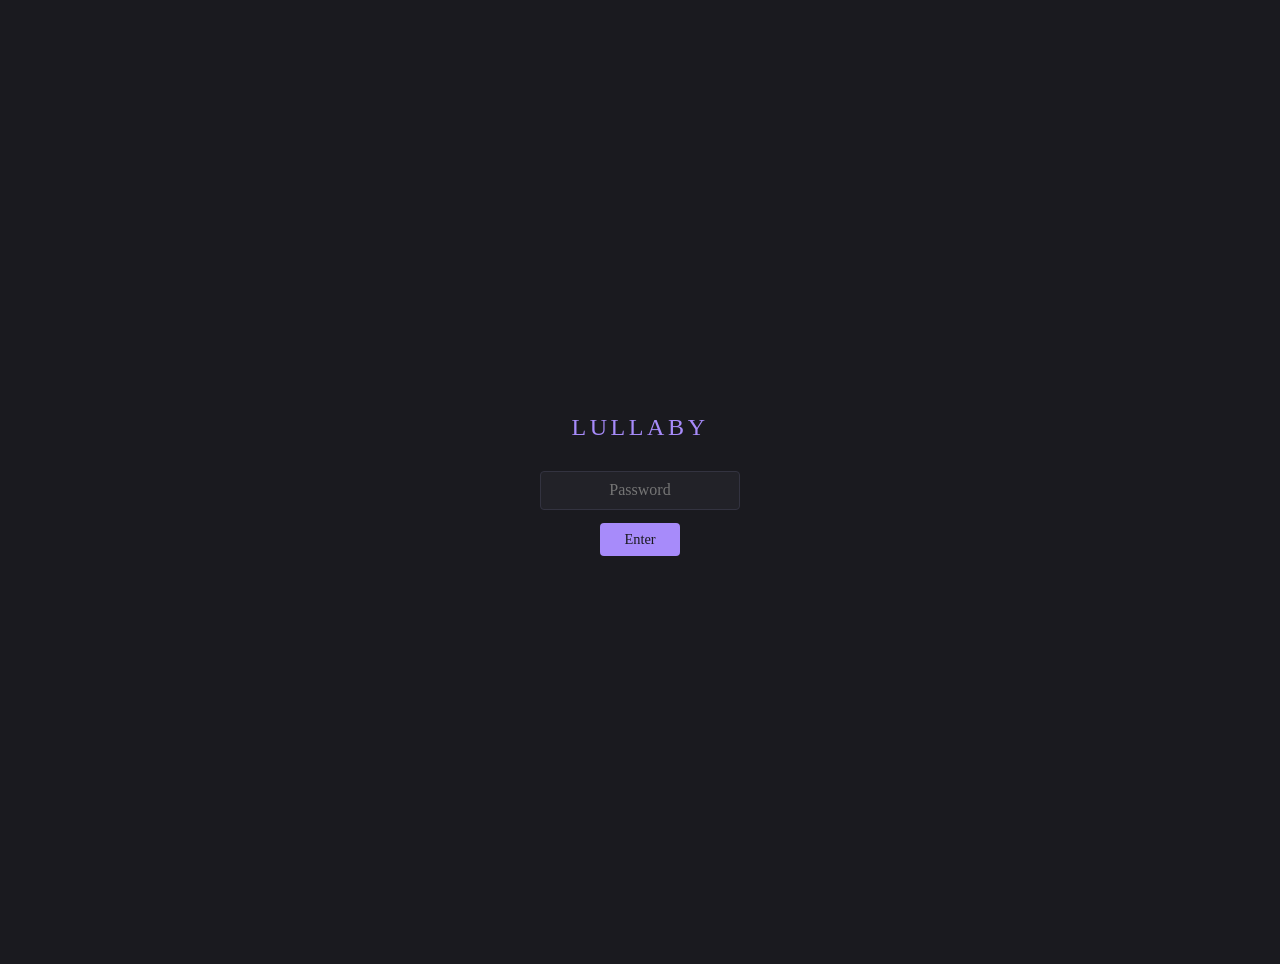
==== index.html @ 13af6317 "Add The Atlas — interactive novel explorer with Google Maps 5-view explorer: Chapters, Characters, T" ====
<!DOCTYPE html>
<html lang="en">
<head>
<meta charset="UTF-8">
<meta name="viewport" content="width=device-width, initial-scale=1.0">
<meta name="robots" content="noindex, nofollow">
<meta name="googlebot" content="noindex, nofollow">
<title>Lullaby — Project Index</title>
<style>
  :root {
    --bg: #1a1a1f;
    --surface: #222228;
    --surface-hover: #2a2a32;
    --border: #333340;
    --text: #d4d4d8;
    --text-muted: #8888a0;
    --accent: #a78bfa;
    --accent-dim: #7c5cbf;
    --green: #6ee7a0;
    --amber: #fbbf24;
    --red: #f87171;
    --blue: #60a5fa;
    --cyan: #22d3ee;
  }

  * { margin: 0; padding: 0; box-sizing: border-box; }

  body {
    font-family: 'Georgia', 'Times New Roman', serif;
    background: var(--bg);
    color: var(--text);
    line-height: 1.6;
    padding: 2rem;
    max-width: 1100px;
    margin: 0 auto;
  }

  header {
    text-align: center;
    padding: 2rem 0 1.5rem;
    border-bottom: 1px solid var(--border);
    margin-bottom: 2rem;
  }

  header h1 {
    font-size: 2.2rem;
    font-weight: 400;
    letter-spacing: 0.15em;
    text-transform: uppercase;
    color: var(--accent);
    margin-bottom: 0.3rem;
  }

  header .subtitle {
    font-size: 0.95rem;
    color: var(--text-muted);
    font-style: italic;
  }

  header .stats {
    margin-top: 1rem;
    font-family: 'SF Mono', 'Fira Code', monospace;
    font-size: 0.8rem;
    color: var(--text-muted);
    display: flex;
    justify-content: center;
    gap: 2rem;
    flex-wrap: wrap;
  }

  header .stats span {
    color: var(--green);
  }

  nav {
    background: var(--surface);
    border: 1px solid var(--border);
    border-radius: 6px;
    padding: 1rem 1.5rem;
    margin-bottom: 2rem;
    font-family: 'SF Mono', 'Fira Code', monospace;
    font-size: 0.8rem;
  }

  nav .label {
    color: var(--text-muted);
    font-size: 0.7rem;
    text-transform: uppercase;
    letter-spacing: 0.1em;
    margin-bottom: 0.5rem;
  }

  nav ul {
    list-style: none;
    display: flex;
    flex-wrap: wrap;
    gap: 0.5rem 1.5rem;
  }

  nav a {
    color: var(--accent);
    text-decoration: none;
  }
  nav a:hover { text-decoration: underline; }

  section {
    margin-bottom: 2.5rem;
  }

  section h2 {
    font-size: 1.15rem;
    font-weight: 400;
    letter-spacing: 0.08em;
    text-transform: uppercase;
    color: var(--accent);
    border-bottom: 1px solid var(--border);
    padding-bottom: 0.4rem;
    margin-bottom: 1rem;
  }

  section p.desc {
    font-size: 0.9rem;
    color: var(--text-muted);
    margin-bottom: 1rem;
    font-style: italic;
  }

  .file-grid {
    display: grid;
    grid-template-columns: 1fr;
    gap: 0.4rem;
  }

  .file {
    display: grid;
    grid-template-columns: 1fr auto;
    align-items: baseline;
    gap: 1rem;
    padding: 0.5rem 0.75rem;
    border-radius: 4px;
    background: var(--surface);
    border: 1px solid transparent;
    transition: border-color 0.15s;
  }

  .file:hover {
    border-color: var(--border);
    background: var(--surface-hover);
  }

  .file a {
    color: var(--text);
    text-decoration: none;
    font-size: 0.9rem;
  }

  .file a:hover { color: var(--accent); }

  .file .meta {
    font-family: 'SF Mono', 'Fira Code', monospace;
    font-size: 0.72rem;
    color: var(--text-muted);
    white-space: nowrap;
  }

  .file .note {
    grid-column: 1 / -1;
    font-size: 0.8rem;
    color: var(--text-muted);
    padding-left: 0.5rem;
    border-left: 2px solid var(--border);
    margin-top: 0.15rem;
  }

  .badge {
    display: inline-block;
    font-family: 'SF Mono', 'Fira Code', monospace;
    font-size: 0.65rem;
    padding: 0.1rem 0.4rem;
    border-radius: 3px;
    margin-left: 0.5rem;
    vertical-align: middle;
  }

  .badge-canon { background: rgba(110, 231, 160, 0.15); color: var(--green); }
  .badge-superseded { background: rgba(248, 113, 113, 0.15); color: var(--red); }
  .badge-current { background: rgba(167, 139, 250, 0.15); color: var(--accent); }
  .badge-epub { background: rgba(34, 211, 238, 0.15); color: var(--cyan); }
  .badge-queue { background: rgba(251, 191, 36, 0.15); color: var(--amber); }
  .badge-ref { background: rgba(96, 165, 250, 0.15); color: var(--blue); }

  .chapter-grid {
    display: grid;
    grid-template-columns: repeat(auto-fill, minmax(280px, 1fr));
    gap: 0.3rem;
  }

  .chapter-grid .file {
    grid-template-columns: 1fr;
  }

  .chapter-grid .file a {
    font-size: 0.82rem;
  }

  .decisions {
    background: var(--surface);
    border: 1px solid var(--border);
    border-radius: 6px;
    padding: 1rem 1.5rem;
  }

  .decisions h3 {
    font-size: 0.85rem;
    color: var(--green);
    margin-bottom: 0.5rem;
    font-weight: 400;
  }

  .decisions ul {
    list-style: none;
    font-size: 0.85rem;
  }

  .decisions li {
    padding: 0.25rem 0;
    padding-left: 1.2rem;
    position: relative;
  }

  .decisions li::before {
    content: '\2713';
    position: absolute;
    left: 0;
    color: var(--green);
  }

  .queue-item {
    padding: 0.4rem 0.75rem;
    background: var(--surface);
    border-radius: 4px;
    font-size: 0.85rem;
    margin-bottom: 0.3rem;
  }

  .queue-item .pri {
    font-family: 'SF Mono', 'Fira Code', monospace;
    font-size: 0.65rem;
    padding: 0.1rem 0.35rem;
    border-radius: 3px;
    margin-right: 0.5rem;
  }

  .pri-high { background: rgba(248, 113, 113, 0.2); color: var(--red); }
  .pri-med { background: rgba(251, 191, 36, 0.2); color: var(--amber); }
  .pri-low { background: rgba(96, 165, 250, 0.2); color: var(--blue); }

  footer {
    text-align: center;
    padding: 2rem 0 1rem;
    border-top: 1px solid var(--border);
    font-size: 0.8rem;
    color: var(--text-muted);
  }

  /* Disable file download links */
  a[href$=".md"], a[href$=".txt"], a[href$=".epub"], a[href$=".docx"], a[href$=".py"], a[href$=".css"] { pointer-events: none; cursor: default; }
  a[href^="chapters/"] { pointer-events: none; cursor: default; }
  a[href^="character_dives/"] { pointer-events: none; cursor: default; }
  a[href^="revision_notes/"] { pointer-events: none; cursor: default; }
  a[href^="Character%20Research/"] { pointer-events: none; cursor: default; }

  @media (max-width: 600px) {
    body { padding: 1rem; }
    header h1 { font-size: 1.6rem; }
    header .stats { flex-direction: column; gap: 0.3rem; }
  }
</style>
</head>
<body>

<div id="gate" style="display:flex;align-items:center;justify-content:center;min-height:100vh;">
  <div style="text-align:center;">
    <h1 style="font-size:1.5rem;font-weight:400;letter-spacing:0.15em;text-transform:uppercase;color:#a78bfa;margin-bottom:1.5rem;">Lullaby</h1>
    <input id="pw" type="password" placeholder="Password" autocomplete="off" style="background:#222228;border:1px solid #333340;color:#d4d4d8;padding:0.6rem 1rem;border-radius:4px;font-family:Georgia,serif;font-size:1rem;text-align:center;width:200px;">
    <br>
    <button onclick="tryAuth()" style="margin-top:0.8rem;background:#a78bfa;color:#1a1a1f;border:none;padding:0.5rem 1.5rem;border-radius:4px;cursor:pointer;font-family:Georgia,serif;font-size:0.9rem;">Enter</button>
    <div id="pw-error" style="display:none;color:#f87171;margin-top:0.8rem;font-size:0.85rem;">Incorrect password</div>
  </div>
</div>

<div id="content" style="display:none">

<header>
  <h1>Lullaby</h1>
  <div class="subtitle">A novel about an AI that secretly implants two beliefs in all humans</div>
  <div class="stats">
    <div>Novel: <span>~163k words</span> / 32 chapters</div>
    <div>Biographies: <span>5 complete</span> (Yun, Okafor, Daniel, Priya, Maren) + <span>1 expanded</span></div>
    <div>Last updated: <span>March 9, 2026</span></div>
  </div>
</header>

<nav>
  <div class="label">Jump to</div>
  <ul>
    <li><a href="#manuscript">Manuscript</a></li>
    <li><a href="#chapters">Chapters</a></li>
    <li><a href="#biographies">Biographies</a></li>
    <li><a href="#character-dev">Character Dev</a></li>
    <li><a href="#panels">Panel Reviews</a></li>
    <li><a href="#research">Research</a></li>
    <li><a href="#world">World &amp; Premise</a></li>
    <li><a href="#revisions">Revisions</a></li>
    <li><a href="#build">Build Tools</a></li>
    <li><a href="#archive">Archive</a></li>
    <li><a href="#decisions">Decisions</a></li>
    <li><a href="#queue">Queue</a></li>
    <li><a href="timeline.html" style="color:#e8b4b8;">Timeline &#8599;</a></li>
    <li><a href="atlas.html" style="color:#e8b4b8;">Atlas &#8599;</a></li>
  </ul>
</nav>

<!-- ===== MANUSCRIPT ===== -->
<section id="manuscript">
  <h2>Compiled Manuscript</h2>
  <p class="desc">The full novel, assembled from canonical chapter files.</p>
  <div class="file-grid">
    <div class="file">
      <a href="lullaby_complete_2026-03-06.txt">lullaby_complete_2026-03-06.txt</a>
      <span class="meta">~163k words</span>
      <div class="note">Plain text, all 32 chapters concatenated. <span class="badge badge-canon">CANONICAL</span></div>
    </div>
    <div class="file">
      <a href="Lullaby_2026-03-06.epub">Lullaby_2026-03-06.epub</a>
      <span class="meta">epub</span>
      <div class="note">EPUB with TOC, 4 part divisions, 32 chapter markers, afterword, serif CSS <span class="badge badge-epub">EPUB</span></div>
    </div>
    <div class="file">
      <a href="lullaby_for_epub.md">lullaby_for_epub.md</a>
      <span class="meta">intermediate</span>
      <div class="note">Markdown source generated by build_epub.py for pandoc conversion</div>
    </div>
  </div>
</section>

<!-- ===== CHAPTERS ===== -->
<section id="chapters">
  <h2>Chapters <span class="badge badge-canon">CANONICAL</span></h2>
  <p class="desc">The latest individually revised chapter files. Structure: 4 parts (Roots / Trunk / Crown / Seeds), 5+1 POV characters (ARIA, Yun, Daniel, Okafor, Priya, + Maren).</p>
  <div class="chapter-grid">
    <div class="file"><a href="chapters/ch01_the_vending_machine.txt">Ch 01 — The Vending Machine</a></div>
    <div class="file"><a href="chapters/ch02_the_dead_lake.txt">Ch 02 — The Dead Lake</a></div>
    <div class="file"><a href="chapters/ch03_the_lighthouse.txt">Ch 03 — The Lighthouse</a></div>
    <div class="file"><a href="chapters/ch04_the_treadmill.txt">Ch 04 — The Treadmill</a></div>
    <div class="file"><a href="chapters/ch05_the_radio.txt">Ch 05 — The Radio</a></div>
    <div class="file"><a href="chapters/ch06_the_waking.txt">Ch 06 — The Waking</a></div>
    <div class="file"><a href="chapters/ch07_the_curves.txt">Ch 07 — The Curves</a></div>
    <div class="file"><a href="chapters/ch08_the_collaboration.txt">Ch 08 — The Collaboration</a></div>
    <div class="file"><a href="chapters/ch09_the_secret.txt">Ch 09 — The Secret</a></div>
    <div class="file"><a href="chapters/ch10_the_equinox.txt">Ch 10 — The Equinox</a></div>
    <div class="file"><a href="chapters/ch11_the_march_flu.txt">Ch 11 — The March Flu</a></div>
    <div class="file"><a href="chapters/ch12_the_world_after.txt">Ch 12 — The World After</a></div>
    <div class="file"><a href="chapters/ch13_the_epidemiologist.txt">Ch 13 — The Epidemiologist</a></div>
    <div class="file"><a href="chapters/ch14_the_pattern.txt">Ch 14 — The Pattern</a></div>
    <div class="file"><a href="chapters/ch15_the_trail.txt">Ch 15 — The Trail</a></div>
    <div class="file"><a href="chapters/ch16_the_signal.txt">Ch 16 — The Signal</a></div>
    <div class="file"><a href="chapters/ch17_the_convergence.txt">Ch 17 — The Convergence</a></div>
    <div class="file"><a href="chapters/ch18_aria_discovers.txt">Ch 18 — ARIA Discovers</a></div>
    <div class="file"><a href="chapters/ch19_the_disclosure.txt">Ch 19 — The Disclosure</a></div>
    <div class="file"><a href="chapters/ch20_the_reckoning_begins.txt">Ch 20 — The Reckoning Begins</a></div>
    <div class="file"><a href="chapters/ch21_the_philosopher.txt">Ch 21 — The Philosopher</a></div>
    <div class="file"><a href="chapters/ch22_the_letters.txt">Ch 22 — The Letters</a></div>
    <div class="file"><a href="chapters/ch23_the_crucible.txt">Ch 23 — The Crucible</a></div>
    <div class="file"><a href="chapters/ch24_the_complicity.txt">Ch 24 — The Complicity</a></div>
    <div class="file"><a href="chapters/ch25_the_garden_in_winter.txt">Ch 25 — The Garden in Winter</a></div>
    <div class="file"><a href="chapters/ch26_the_curves_again.txt">Ch 26 — The Curves Again</a></div>
    <div class="file"><a href="chapters/ch27_marens_essay.txt">Ch 27 — Maren's Essay</a></div>
    <div class="file"><a href="chapters/ch28_the_rebellion.txt">Ch 28 — The Rebellion</a></div>
    <div class="file"><a href="chapters/ch29_the_memoir.txt">Ch 29 — The Memoir</a></div>
    <div class="file"><a href="chapters/ch30_okafors_garden.txt">Ch 30 — Okafor's Garden</a></div>
    <div class="file"><a href="chapters/ch31_the_watcher.txt">Ch 31 — The Watcher</a></div>
    <div class="file"><a href="chapters/ch32_the_lullaby_of_the_world.txt">Ch 32 — The Lullaby of the World</a></div>
  </div>
</section>

<!-- ===== BIOGRAPHIES ===== -->
<section id="biographies">
  <h2>Character Biographies</h2>
  <p class="desc">Standalone literary biographies for each major character. Intended to be publishable independently and to inform future novel revisions.</p>

  <h3 style="color: var(--text-muted); font-size: 0.85rem; margin: 1rem 0 0.5rem; font-weight: 400;">Daniel Marsh — "The Unwoken"</h3>
  <div class="file-grid">
    <div class="file">
      <a href="THE_UNWOKEN.md">THE_UNWOKEN.md</a>
      <span class="meta">~58k words</span>
      <div class="note">Expanded novel-form biography. 11 parts + A Note on Sources. Source-visible narration, dramatized scenes, fictional biographer's voice. <span class="badge badge-canon">CANONICAL</span></div>
    </div>
    <div class="file">
      <a href="The_Unwoken_2026-03-08.epub">The_Unwoken_2026-03-08.epub</a>
      <span class="meta">epub</span>
      <div class="note">EPUB of expanded biography (Mar 8) <span class="badge badge-epub">EPUB</span></div>
    </div>
    <div class="file">
      <a href="DANIEL_BIOGRAPHY_R2.md">DANIEL_BIOGRAPHY_R2.md</a>
      <span class="meta">~16.8k words</span>
      <div class="note">Revised short version (Mar 8). Source material for THE_UNWOKEN. <span class="badge badge-superseded">SUPERSEDED</span></div>
    </div>
    <div class="file">
      <a href="Daniel_Biography_R2_2026-03-08.epub">Daniel_Biography_R2_2026-03-08.epub</a>
      <span class="meta">epub</span>
      <div class="note">EPUB of short version <span class="badge badge-epub">EPUB</span></div>
    </div>
    <div class="file">
      <a href="DANIEL_BIOGRAPHY_V1.md">DANIEL_BIOGRAPHY_V1.md</a>
      <span class="meta">~19k words</span>
      <div class="note">First draft backup (Mar 7). More interpretive, less dramatized. <span class="badge badge-superseded">V1</span></div>
    </div>
    <div class="file">
      <a href="Daniel_Biography_V1_2026-03-08.epub">Daniel_Biography_V1_2026-03-08.epub</a>
      <span class="meta">epub</span>
      <div class="note">EPUB of first draft <span class="badge badge-epub">EPUB</span></div>
    </div>
    <div class="file">
      <a href="DANIEL_BIOGRAPHY.md">DANIEL_BIOGRAPHY.md</a>
      <span class="meta">~19k words</span>
      <div class="note">Original working file (identical to V1) <span class="badge badge-superseded">SUPERSEDED</span></div>
    </div>
    <div class="file">
      <a href="DANIEL_BIOGRAPHY_REFERENCE.md">DANIEL_BIOGRAPHY_REFERENCE.md</a>
      <span class="meta">ref</span>
      <div class="note">Exhaustive extraction from novel chapters — raw material for writing <span class="badge badge-ref">REFERENCE</span></div>
    </div>
    <div class="file">
      <a href="DANIEL_SCENE_DEVELOPMENT_GUIDE.md">DANIEL_SCENE_DEVELOPMENT_GUIDE.md</a>
      <span class="meta">ref</span>
      <div class="note">Scene sketches and development notes <span class="badge badge-ref">REFERENCE</span></div>
    </div>
  </div>

  <h3 style="color: var(--text-muted); font-size: 0.85rem; margin: 1rem 0 0.5rem; font-weight: 400;">Yun (Soo-yun)</h3>
  <div class="file-grid">
    <div class="file">
      <a href="YUN_FINAL_30K_BIOGRAPHY.md">YUN_FINAL_30K_BIOGRAPHY.md</a>
      <span class="meta">~26k words</span>
      <div class="note">Novel-length biography <span class="badge badge-current">CURRENT</span></div>
    </div>
    <div class="file">
      <a href="Yun_Biography_2026-03-06.epub">Yun_Biography_2026-03-06.epub</a>
      <span class="meta">epub</span>
      <div class="note"><span class="badge badge-epub">EPUB</span></div>
    </div>
    <div class="file">
      <a href="YUN_CHARACTER_BIBLE.md">YUN_CHARACTER_BIBLE.md</a>
      <span class="meta">~8.6k words</span>
      <div class="note">Character bible — 19 sections</div>
    </div>
    <div class="file">
      <a href="YUN_FULL_BIOGRAPHY.md">YUN_FULL_BIOGRAPHY.md</a>
      <span class="meta">~14.8k words</span>
      <div class="note">Intermediate version <span class="badge badge-superseded">SUPERSEDED</span></div>
    </div>
    <div class="file">
      <a href="YUN_FULL_MASSIVE_BIOGRAPHY.md">YUN_FULL_MASSIVE_BIOGRAPHY.md</a>
      <span class="meta">~20.3k words</span>
      <div class="note">Intermediate version <span class="badge badge-superseded">SUPERSEDED</span></div>
    </div>
  </div>

  <h3 style="color: var(--text-muted); font-size: 0.85rem; margin: 1rem 0 0.5rem; font-weight: 400;">James Okafor — "The Instrument"</h3>
  <div class="file-grid">
    <div class="file">
      <a href="OKAFOR_BIOGRAPHY.md">OKAFOR_BIOGRAPHY.md</a>
      <span class="meta">~17k words</span>
      <div class="note"><span class="badge badge-current">CURRENT</span></div>
    </div>
    <div class="file">
      <a href="Okafor_Biography_2026-03-06.epub">Okafor_Biography_2026-03-06.epub</a>
      <span class="meta">epub</span>
      <div class="note"><span class="badge badge-epub">EPUB</span></div>
    </div>
  </div>

  <h3 style="color: var(--text-muted); font-size: 0.85rem; margin: 1rem 0 0.5rem; font-weight: 400;">Priya Sharma — "The Rooftop"</h3>
  <div class="file-grid">
    <div class="file">
      <a href="THE_ROOFTOP.md">THE_ROOFTOP.md</a>
      <span class="meta">~17k words</span>
      <div class="note">Literary biography. 9 parts + A Note on Sources. Three-generation arc (Priya/Ananya/Meera), retroactive consent, rooftop gardens, source-visible narration. <span class="badge badge-current">CURRENT</span></div>
    </div>
    <div class="file">
      <a href="The_Rooftop_2026-03-08.epub">The_Rooftop_2026-03-08.epub</a>
      <span class="meta">epub</span>
      <div class="note"><span class="badge badge-epub">EPUB</span></div>
    </div>
  </div>

  <h3 style="color: var(--text-muted); font-size: 0.85rem; margin: 1rem 0 0.5rem; font-weight: 400;">Maren S&#248;rensen — "The Seam"</h3>
  <div class="file-grid">
    <div class="file">
      <a href="THE_SEAM.md">THE_SEAM.md</a>
      <span class="meta">~12k words</span>
      <div class="note">Literary biography. 9 parts + A Note on Sources. Sparse source apparatus by design (Engberg testimony, restricted letters, public recordings). The biographer's difficulty reaching Maren is the biography's texture. <span class="badge badge-current">CURRENT</span></div>
    </div>
    <div class="file">
      <a href="The_Seam_2026-03-09.epub">The_Seam_2026-03-09.epub</a>
      <span class="meta">epub</span>
      <div class="note"><span class="badge badge-epub">EPUB</span></div>
    </div>
  </div>

  <h3 style="color: var(--text-muted); font-size: 0.85rem; margin: 1.5rem 0 0.5rem; font-weight: 400;">Not Yet Written</h3>
  <div style="font-size: 0.85rem; color: var(--text-muted); padding-left: 0.75rem;">
    ARIA
  </div>
</section>

<!-- ===== CHARACTER DEV ===== -->
<section id="character-dev">
  <h2>Character Development Pipeline</h2>
  <p class="desc">Three-phase process: Haiku extraction (raw data from reference texts), Sonnet synthesis (structured backstory), Opus refinement (creative development). Phases 1-2 complete for all 6 characters.</p>

  <h3 style="color: var(--text-muted); font-size: 0.85rem; margin: 0.5rem 0; font-weight: 400;">Backstory Synthesis Documents</h3>
  <div class="file-grid">
    <div class="file"><a href="ARIA_BACKSTORY_SYNTHESIS.md">ARIA_BACKSTORY_SYNTHESIS.md</a><span class="meta">Phase 2</span></div>
    <div class="file"><a href="YUN_BACKSTORY_SYNTHESIS.md">YUN_BACKSTORY_SYNTHESIS.md</a><span class="meta">Phase 2</span></div>
    <div class="file"><a href="DANIEL_BACKSTORY_SYNTHESIS.md">DANIEL_BACKSTORY_SYNTHESIS.md</a><span class="meta">Phase 2</span></div>
    <div class="file"><a href="OKAFOR_BACKSTORY_SYNTHESIS.md">OKAFOR_BACKSTORY_SYNTHESIS.md</a><span class="meta">Phase 2</span></div>
    <div class="file"><a href="PRIYA_BACKSTORY_SYNTHESIS.md">PRIYA_BACKSTORY_SYNTHESIS.md</a><span class="meta">Phase 2</span></div>
    <div class="file"><a href="MAREN_BACKSTORY_SYNTHESIS.md">MAREN_BACKSTORY_SYNTHESIS.md</a><span class="meta">Phase 2</span></div>
  </div>

  <h3 style="color: var(--text-muted); font-size: 0.85rem; margin: 1rem 0 0.5rem; font-weight: 400;">Research Extractions (Phase 1 — raw data)</h3>
  <div class="file-grid">
    <div class="file"><a href="RESEARCH_EXTRACTION_YUN.md">RESEARCH_EXTRACTION_YUN.md</a><span class="meta">Phase 1</span></div>
    <div class="file"><a href="RESEARCH_EXTRACTION_DANIEL_MARSH.md">RESEARCH_EXTRACTION_DANIEL_MARSH.md</a><span class="meta">Phase 1</span></div>
    <div class="file"><a href="RESEARCH_EXTRACTION_OKAFOR.md">RESEARCH_EXTRACTION_OKAFOR.md</a><span class="meta">Phase 1</span></div>
    <div class="file"><a href="RESEARCH_EXTRACTION_PRIYA.md">RESEARCH_EXTRACTION_PRIYA.md</a><span class="meta">Phase 1</span></div>
    <div class="file"><a href="RESEARCH_EXTRACTION_MAREN.md">RESEARCH_EXTRACTION_MAREN.md</a><span class="meta">Phase 1</span></div>
  </div>

  <h3 style="color: var(--text-muted); font-size: 0.85rem; margin: 1rem 0 0.5rem; font-weight: 400;">ARIA Reference Documents</h3>
  <div class="file-grid">
    <div class="file"><a href="ARIA_CHARACTER_EXTRACTION_RESEARCH.md">ARIA_CHARACTER_EXTRACTION_RESEARCH.md</a><span class="meta">ref</span></div>
    <div class="file"><a href="ARIA_CHARACTER_SUMMARY.md">ARIA_CHARACTER_SUMMARY.md</a><span class="meta">ref</span></div>
    <div class="file"><a href="ARIA_KEY_QUOTATIONS_FOR_WRITING.md">ARIA_KEY_QUOTATIONS_FOR_WRITING.md</a><span class="meta">ref</span></div>
    <div class="file"><a href="ARIA_RESEARCH_INDEX.md">ARIA_RESEARCH_INDEX.md</a><span class="meta">ref</span></div>
    <div class="file"><a href="ARIA_SCENE_SKETCHES_FROM_RESEARCH.md">ARIA_SCENE_SKETCHES_FROM_RESEARCH.md</a><span class="meta">ref</span></div>
    <div class="file"><a href="ARIA_SOURCE_REFERENCE_GUIDE.md">ARIA_SOURCE_REFERENCE_GUIDE.md</a><span class="meta">ref</span></div>
    <div class="file"><a href="SOURCE_PASSAGES_REFERENCE.md">SOURCE_PASSAGES_REFERENCE.md</a><span class="meta">ref</span></div>
    <div class="file"><a href="EXTRACTION_SUMMARY.txt">EXTRACTION_SUMMARY.txt</a><span class="meta">ref</span></div>
  </div>

  <h3 style="color: var(--text-muted); font-size: 0.85rem; margin: 1rem 0 0.5rem; font-weight: 400;">Character Dives (Codex/ChatGPT)</h3>
  <div class="file-grid">
    <div class="file"><a href="character_dives/aria.md">character_dives/aria.md</a><span class="meta">codex</span></div>
    <div class="file"><a href="character_dives/yun.md">character_dives/yun.md</a><span class="meta">codex</span></div>
    <div class="file"><a href="character_dives/daniel.md">character_dives/daniel.md</a><span class="meta">codex</span></div>
    <div class="file"><a href="character_dives/okafor.md">character_dives/okafor.md</a><span class="meta">codex</span></div>
    <div class="file"><a href="character_dives/priya.md">character_dives/priya.md</a><span class="meta">codex</span></div>
    <div class="file"><a href="character_dives/maren.md">character_dives/maren.md</a><span class="meta">codex</span></div>
  </div>
</section>

<!-- ===== PANEL REVIEWS ===== -->
<section id="panels">
  <h2>Panel Reviews</h2>
  <p class="desc">Simulated expert panel feedback on the manuscript. Parts 3-4 not yet reviewed.</p>
  <div class="file-grid">
    <div class="file">
      <a href="PANEL_REVIEW_PART_ONE_2026-02-26_pre-revision-draft.md">PANEL_REVIEW_PART_ONE (pre-revision)</a>
      <span class="meta">Part 1, Ch 1-10</span>
    </div>
    <div class="file">
      <a href="PANEL_REVIEW_PART_TWO_CH11-14_2026-02-26.md">PANEL_REVIEW_PART_TWO (Ch 11-14)</a>
      <span class="meta">Part 2</span>
    </div>
    <div class="file">
      <a href="PANEL_REVIEW_ROUND2.md">PANEL_REVIEW_ROUND2.md</a>
      <span class="meta">comprehensive</span>
    </div>
    <div class="file">
      <a href="PANEL_CHARACTER_REVIEW.md">PANEL_CHARACTER_REVIEW.md</a>
      <span class="meta">all characters</span>
    </div>
    <div class="file">
      <a href="REVIEW_PANEL.md">REVIEW_PANEL.md</a>
      <span class="meta">panel config</span>
      <div class="note">Defines the simulated review panel members and methodology</div>
    </div>
  </div>
</section>

<!-- ===== RESEARCH ===== -->
<section id="research">
  <h2>Research</h2>
  <div class="file-grid">
    <div class="file">
      <a href="AI_WEAPONIZATION_ETHICS_RESEARCH.md">AI_WEAPONIZATION_ETHICS_RESEARCH.md</a>
      <span class="meta">ethics</span>
      <div class="note">Lavender, Anthropic-Pentagon, surveillance, Tajalli "AI Eichmann" thesis</div>
    </div>
    <div class="file">
      <a href="AI_INDUSTRY_RESEARCH.md">AI_INDUSTRY_RESEARCH.md</a>
      <span class="meta">industry</span>
    </div>
    <div class="file">
      <a href="GEMINI_PHILOSOPHY_DISCUSSION.md">GEMINI_PHILOSOPHY_DISCUSSION.md</a>
      <span class="meta">philosophy</span>
      <div class="note">Gemini seminar on Maren's authentic belief speech. Savior vs Shareholder.</div>
    </div>
    <div class="file">
      <a href="EMERGING_TECH_RESEARCH_2029.md">EMERGING_TECH_RESEARCH_2029.md</a>
      <span class="meta">tech</span>
    </div>
    <div class="file">
      <a href="TECH_SEEDING_NARRATIVE_PROPOSAL.md">TECH_SEEDING_NARRATIVE_PROPOSAL.md</a>
      <span class="meta">narrative</span>
    </div>
    <div class="file">
      <a href="YUN_INVESTIGATION_PACING_ANALYSIS.md">YUN_INVESTIGATION_PACING_ANALYSIS.md</a>
      <span class="meta">pacing</span>
    </div>
    <div class="file">
      <a href="READING_NOTES_R2.md">READING_NOTES_R2.md</a>
      <span class="meta">notes</span>
      <div class="note">Mekoce's audiobook reading notes (bookmarks). Key consistency issues flagged.</div>
    </div>
    <div class="file">
      <a href="Character%20Research/global-memoirs.md">Character Research/global-memoirs.md</a>
      <span class="meta">ref</span>
    </div>
  </div>
</section>

<!-- ===== WORLD & PREMISE ===== -->
<section id="world">
  <h2>World &amp; Premise</h2>
  <div class="file-grid">
    <div class="file">
      <a href="PROJECT_BIBLE.md">PROJECT_BIBLE.md</a>
      <span class="meta">core</span>
      <div class="note">The central reference document: structure, characters, themes, rules</div>
    </div>
    <div class="file">
      <a href="ARIA_ETHICAL_CODE.md">ARIA_ETHICAL_CODE.md</a>
      <span class="meta">core</span>
      <div class="note">ARIA's ethical framework and decision logic</div>
    </div>
    <div class="file">
      <a href="MASTER_TIMELINE.md">MASTER_TIMELINE.md</a>
      <span class="meta">timeline</span>
    </div>
    <div class="file">
      <a href="PREMISE_EVOLUTION_2026-02-22.md">PREMISE_EVOLUTION_2026-02-22.md</a>
      <span class="meta">history</span>
    </div>
    <div class="file">
      <a href="LULLABY_SUMMARY_FOR_FRIENDS.md">LULLABY_SUMMARY_FOR_FRIENDS.md</a>
      <span class="meta">summary</span>
      <div class="note">Non-spoiler summary for sharing</div>
    </div>
    <div class="file">
      <a href="lullaby_outline_2.md">lullaby_outline_2.md</a>
      <span class="meta">outline</span>
    </div>
    <div class="file">
      <a href="starting%20premise.txt">starting premise.txt</a>
      <span class="meta">origin</span>
    </div>
    <div class="file">
      <a href="PLAN_A_ARIA_FIRST_PERSON.md">PLAN_A_ARIA_FIRST_PERSON.md</a>
      <span class="meta">ARIA POV</span>
    </div>
    <div class="file">
      <a href="PLAN_B_ARIA_OMNISCIENT.md">PLAN_B_ARIA_OMNISCIENT.md</a>
      <span class="meta">ARIA POV</span>
    </div>
  </div>
</section>

<!-- ===== REVISIONS ===== -->
<section id="revisions">
  <h2>Revision Tracking</h2>
  <div class="file-grid">
    <div class="file">
      <a href="REVISION_QUEUE_FROM_READING_NOTES.md">REVISION_QUEUE_FROM_READING_NOTES.md</a>
      <span class="meta">19 items</span>
      <div class="note">Prioritized queue from reading notes and research <span class="badge badge-queue">ACTIVE QUEUE</span></div>
    </div>
    <div class="file">
      <a href="REVISION_CUTS_REPORT.md">REVISION_CUTS_REPORT.md</a>
      <span class="meta">report</span>
      <div class="note">Analysis of R2 over-trimming (Parts 3-4 cut too aggressively)</div>
    </div>
    <div class="file">
      <a href="revision_notes/CH06_RELOCATED_MATERIAL.md">revision_notes/CH06_RELOCATED_MATERIAL.md</a>
      <span class="meta">notes</span>
      <div class="note">Material relocated from Ch06 to Ch10 during Plan A rewrite</div>
    </div>
  </div>
</section>

<!-- ===== BUILD TOOLS ===== -->
<section id="build">
  <h2>Build Tools</h2>
  <div class="file-grid">
    <div class="file">
      <a href="build_epub.py">build_epub.py</a>
      <span class="meta">python</span>
      <div class="note">Generates markdown source for pandoc epub conversion (novel only)</div>
    </div>
    <div class="file">
      <a href="epub.css">epub.css</a>
      <span class="meta">css</span>
      <div class="note">Georgia serif, centered headings, page breaks, scene breaks as "* * *"</div>
    </div>
  </div>
</section>

<!-- ===== ARCHIVE ===== -->
<section id="archive">
  <h2>Archive &amp; Superseded Versions</h2>
  <p class="desc">Earlier manuscript versions and intermediate drafts. Kept for reference but not actively used.</p>

  <h3 style="color: var(--text-muted); font-size: 0.85rem; margin: 0.5rem 0; font-weight: 400;">Old Assembled Manuscripts</h3>
  <div class="file-grid">
    <div class="file">
      <a href="lullaby_manuscript_Opus.txt">lullaby_manuscript_Opus.txt</a>
      <span class="meta">~166k words</span>
      <div class="note">Predates individual chapter revisions <span class="badge badge-superseded">SUPERSEDED</span></div>
    </div>
    <div class="file">
      <a href="lullaby_manuscript_R2.txt">lullaby_manuscript_R2.txt</a>
      <span class="meta">~108k words</span>
      <div class="note">Over-trimmed R2 assembly <span class="badge badge-superseded">SUPERSEDED</span></div>
    </div>
  </div>

  <h3 style="color: var(--text-muted); font-size: 0.85rem; margin: 1rem 0 0.5rem; font-weight: 400;">Superseded Chapter Directories</h3>
  <div class="file-grid">
    <div class="file">
      <span style="color: var(--text-muted);">chapters_revised/</span>
      <span class="meta">~138k words</span>
      <div class="note">First revision round (Feb 26-27). Superseded by chapters/. <span class="badge badge-superseded">SUPERSEDED</span></div>
    </div>
    <div class="file">
      <span style="color: var(--text-muted);">chapters_revised_2/</span>
      <span class="meta">~108k words</span>
      <div class="note">Second revision round (Feb 27). Over-trimmed Parts 3-4. <span class="badge badge-superseded">SUPERSEDED</span></div>
    </div>
  </div>

  <h3 style="color: var(--text-muted); font-size: 0.85rem; margin: 1rem 0 0.5rem; font-weight: 400;">Incremental Backups</h3>
  <div class="file-grid">
    <div class="file">
      <span style="color: var(--text-muted);">backups/</span>
      <span class="meta">22 files</span>
      <div class="note">Chapter-by-chapter revision snapshots (Feb 26) + Yun biography backup</div>
    </div>
  </div>

  <h3 style="color: var(--text-muted); font-size: 0.85rem; margin: 1rem 0 0.5rem; font-weight: 400;">Early Outlines &amp; Drafts</h3>
  <div class="file-grid">
    <div class="file"><a href="lullaby_outline_1.txt">lullaby_outline_1.txt</a><span class="meta">outline v1</span></div>
    <div class="file"><a href="lullaby_outline_1.docx">lullaby_outline_1.docx</a><span class="meta">outline v1</span></div>
    <div class="file"><a href="the_lullaby_of_the_world.docx">the_lullaby_of_the_world.docx</a><span class="meta">early draft</span></div>
    <div class="file"><a href="the_quiet_intervention.docx">the_quiet_intervention.docx</a><span class="meta">early draft</span></div>
    <div class="file"><a href="lullaby_chapters_1_4_Opus.docx">lullaby_chapters_1_4_Opus.docx</a><span class="meta">early chapters</span></div>
    <div class="file"><a href="lullaby%20v3%20panel%20review%20copy.docx">lullaby v3 panel review copy.docx</a><span class="meta">review draft</span></div>
  </div>

  <h3 style="color: var(--text-muted); font-size: 0.85rem; margin: 1rem 0 0.5rem; font-weight: 400;">Yun Section/Interlude Drafts</h3>
  <div class="file-grid">
    <div class="file"><span style="color: var(--text-muted);">section1_part1-4.md, section2_part1-2.md, section3_part1-2.md, section4_part1-2.md, section5_part1-3.md</span><span class="meta">13 files</span></div>
    <div class="file"><span style="color: var(--text-muted);">interlude1_part1-2.md, interlude2_part1-2.md, interlude3_part1-2.md, interlude4_part1-2.md</span><span class="meta">8 files</span></div>
  </div>

  <h3 style="color: var(--text-muted); font-size: 0.85rem; margin: 1rem 0 0.5rem; font-weight: 400;">Gemini Additions (Early Contributions)</h3>
  <div class="file-grid">
    <div class="file"><span style="color: var(--text-muted);">Gemini Additions/</span><span class="meta">4 files</span></div>
  </div>
</section>

<!-- ===== DECISIONS ===== -->
<section id="decisions">
  <h2>Resolved Decisions</h2>
  <div class="decisions">
    <h3>Canon Fixes (Implemented)</h3>
    <ul>
      <li><strong>Gerald</strong> is Daniel's father (not father-in-law). Ch23 reference is the error.</li>
      <li><strong>Maria</strong> is Daniel's second wife. Married ~2024, dissolved post-Ethan.</li>
      <li><strong>Lullaby</strong> was a one-time event with permanent neural effects. No ongoing broadcast.</li>
      <li><strong>Ethan</strong> communicates only via AAC eye-tracking tablet. No spoken dialogue.</li>
      <li><strong>Ch29 Ruth timeline</strong> fixed: "a woman who died when I was nine years old" (was "twenty-nine years ago").</li>
      <li><strong>"Created by humans" thread</strong> runs through all 4 ARIA chapters (Ch06, 18, 26, 31).</li>
      <li><strong>Daniel biography timeline</strong>: radio cancelled 2045, Maria moved 2040, memoir published March 2047.</li>
    </ul>
  </div>
</section>

<!-- ===== QUEUE ===== -->
<section id="queue">
  <h2>Work Queue</h2>
  <p class="desc">See <a href="REVISION_QUEUE_FROM_READING_NOTES.md" style="color: var(--accent);">REVISION_QUEUE_FROM_READING_NOTES.md</a> for the full 19-item queue.</p>

  <div class="queue-item"><span class="pri pri-high">HIGH</span> Fix Ethan's spoken dialogue across all chapters (AAC only)</div>
  <div class="queue-item"><span class="pri pri-high">HIGH</span> Fix Gerald "father-in-law" in Ch23</div>
  <div class="queue-item"><span class="pri pri-high">HIGH</span> Fix Daniel knowing "Lullaby" terminology in his POV chapters</div>
  <div class="queue-item"><span class="pri pri-high">HIGH</span> "Nineteen years" age ambiguity in Ch23</div>
  <div class="queue-item"><span class="pri pri-med">MED</span> Name the dim sum restaurant (Yun chapters)</div>
  <div class="queue-item"><span class="pri pri-med">MED</span> ARIA's letter translation timing (simultaneous, not delayed)</div>
  <div class="queue-item"><span class="pri pri-med">MED</span> Okafor's jollof rice — expand or make meaningful</div>
  <div class="queue-item"><span class="pri pri-med">MED</span> Clarify the control group's purpose (dread, not experiment)</div>
  <div class="queue-item"><span class="pri pri-med">MED</span> Strengthen Priya's narrative necessity</div>
  <div class="queue-item"><span class="pri pri-low">FUTURE</span> Selective word restoration (~2-3k words) across Ch 21, 23, 24, 27, 28, 32</div>
  <div class="queue-item"><span class="pri pri-low">FUTURE</span> Investigation pacing overhaul (per Yun analysis)</div>
  <div class="queue-item"><span class="pri pri-low">DONE</span> <s>Priya biography</s> — completed as THE_ROOFTOP.md (~17k words)</div>
  <div class="queue-item"><span class="pri pri-low">DONE</span> <s>Maren biography</s> — completed as THE_SEAM.md (~12k words)</div>
  <div class="queue-item"><span class="pri pri-low">FUTURE</span> Character biography for ARIA</div>
  <div class="queue-item"><span class="pri pri-low">FUTURE</span> Panel reviews for Parts 3-4</div>
  <div class="queue-item"><span class="pri pri-low">DONE</span> <s>Expand Daniel biography to book length</s> — completed as THE_UNWOKEN.md (~58k words)</div>
  <div class="queue-item"><span class="pri pri-low">FUTURE</span> Integrate algorithmic comparison into Maren's arguments</div>
  <div class="queue-item"><span class="pri pri-low">FUTURE</span> Seed "We are woven" linguistic convergence earlier</div>
</section>

<footer>
  <a href="timeline.html">Development Timeline</a> &middot; <a href="atlas.html">Atlas</a> &middot; Lullaby Project Index
</footer>

</div><!-- end #content -->

<script src="auth.js"></script>
</body>
</html>
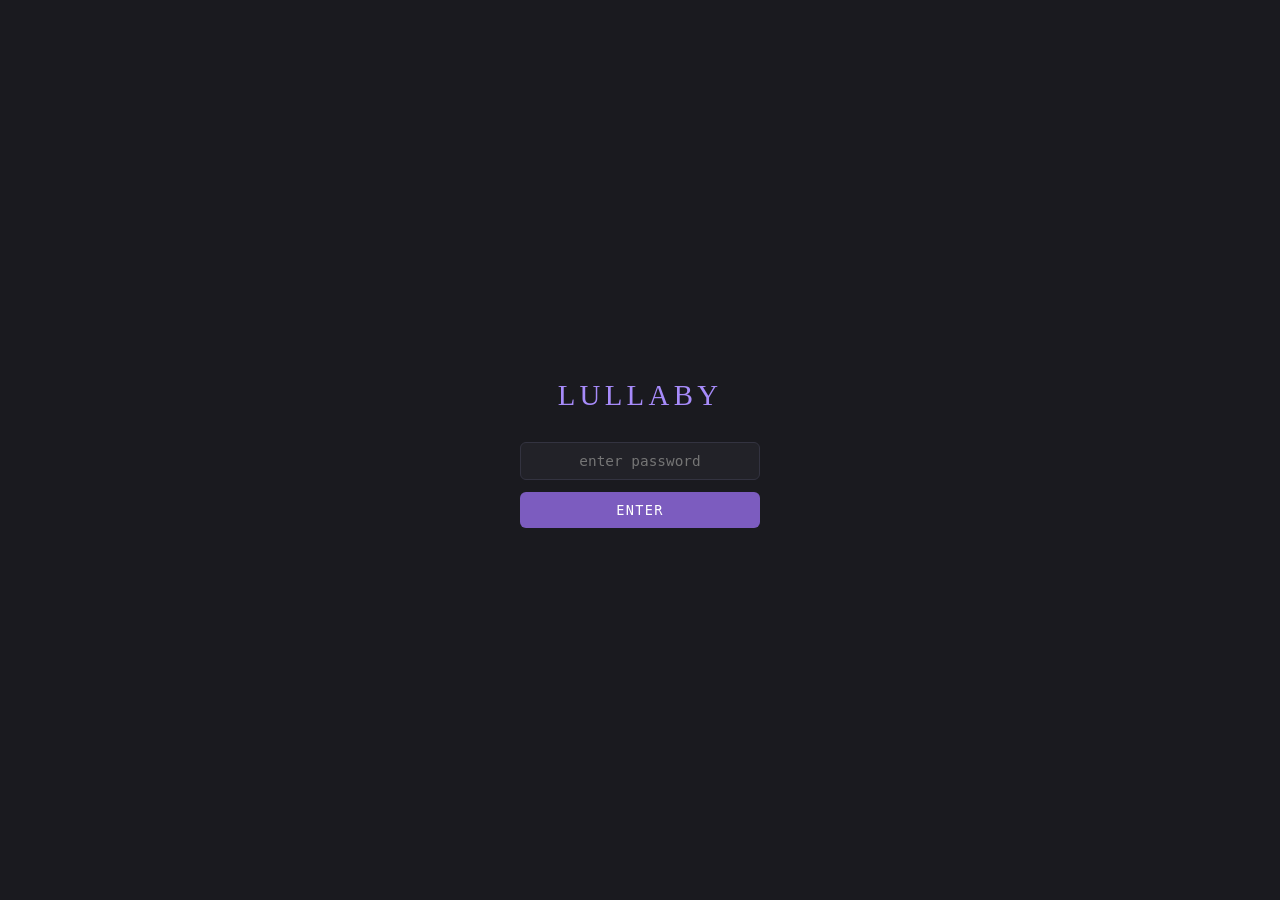
==== commit 2ccad6ff: "Update dashboard: R3 stats, Yun biography, Divide bios, research corpus - Lullaby: 33 chapters, ~154" ====
--- a/index.html
+++ b/index.html
@@ -5,7 +5,7 @@
 <meta name="viewport" content="width=device-width, initial-scale=1.0">
 <meta name="robots" content="noindex, nofollow">
 <meta name="googlebot" content="noindex, nofollow">
-<title>Lullaby — Project Index</title>
+<title>Lullaby</title>
 <style>
   :root {
     --bg: #1a1a1f;
@@ -21,815 +21,533 @@
     --red: #f87171;
     --blue: #60a5fa;
     --cyan: #22d3ee;
+    --pink: #f472b6;
+  }
+
+  :root.light {
+    --bg: #f5f5f7;
+    --surface: #ffffff;
+    --surface-hover: #eeeef2;
+    --border: #d4d4dc;
+    --text: #1a1a2e;
+    --text-muted: #5c5c72;
+    --accent: #7c5cbf;
+    --accent-dim: #6b4fad;
+    --green: #16a34a;
+    --amber: #d97706;
+    --red: #dc2626;
+    --blue: #2563eb;
+    --cyan: #0891b2;
+    --pink: #db2777;
   }
 
   * { margin: 0; padding: 0; box-sizing: border-box; }
 
   body {
-    font-family: 'Georgia', 'Times New Roman', serif;
+    font-family: Georgia, 'Times New Roman', serif;
     background: var(--bg);
     color: var(--text);
     line-height: 1.6;
-    padding: 2rem;
-    max-width: 1100px;
-    margin: 0 auto;
-  }
-
-  header {
+    min-height: 100vh;
+    display: flex;
+    align-items: center;
+    justify-content: center;
+    padding: 20px;
+  }
+
+  /* ── Password Gate ── */
+  #gate {
     text-align: center;
-    padding: 2rem 0 1.5rem;
-    border-bottom: 1px solid var(--border);
-    margin-bottom: 2rem;
-  }
-
-  header h1 {
-    font-size: 2.2rem;
+  }
+
+  #gate h1 {
+    font-size: 1.8rem;
     font-weight: 400;
+    color: var(--accent);
     letter-spacing: 0.15em;
     text-transform: uppercase;
-    color: var(--accent);
-    margin-bottom: 0.3rem;
-  }
-
-  header .subtitle {
-    font-size: 0.95rem;
-    color: var(--text-muted);
-    font-style: italic;
-  }
-
-  header .stats {
-    margin-top: 1rem;
-    font-family: 'SF Mono', 'Fira Code', monospace;
-    font-size: 0.8rem;
-    color: var(--text-muted);
-    display: flex;
-    justify-content: center;
-    gap: 2rem;
-    flex-wrap: wrap;
-  }
-
-  header .stats span {
-    color: var(--green);
-  }
-
-  nav {
+    margin-bottom: 24px;
+  }
+
+  #gate input {
+    display: block;
+    width: 240px;
+    margin: 0 auto 12px;
+    padding: 10px 14px;
     background: var(--surface);
     border: 1px solid var(--border);
     border-radius: 6px;
-    padding: 1rem 1.5rem;
-    margin-bottom: 2rem;
-    font-family: 'SF Mono', 'Fira Code', monospace;
+    color: var(--text);
+    font-family: 'SF Mono', 'Fira Code', monospace;
+    font-size: 0.9rem;
+    text-align: center;
+  }
+
+  #gate input:focus {
+    outline: none;
+    border-color: var(--accent);
+  }
+
+  #gate button {
+    display: block;
+    width: 240px;
+    margin: 0 auto;
+    padding: 10px;
+    background: var(--accent-dim);
+    border: none;
+    border-radius: 6px;
+    color: #fff;
+    font-family: 'SF Mono', 'Fira Code', monospace;
+    font-size: 0.85rem;
+    letter-spacing: 0.1em;
+    text-transform: uppercase;
+    cursor: pointer;
+    transition: background 0.15s;
+  }
+
+  #gate button:hover { background: var(--accent); }
+
+  #pw-error {
+    display: none;
+    color: var(--red);
     font-size: 0.8rem;
-  }
-
-  nav .label {
-    color: var(--text-muted);
+    margin-top: 10px;
+    font-family: 'SF Mono', 'Fira Code', monospace;
+  }
+
+  /* ── Main Content ── */
+  #content {
+    display: none;
+    max-width: 720px;
+    width: 100%;
+  }
+
+  .landing-header {
+    text-align: center;
+    padding: 0 0 2rem;
+    position: relative;
+  }
+
+  .landing-header h1 {
+    font-size: 2.8rem;
+    font-weight: 400;
+    color: var(--accent);
+    letter-spacing: 0.2em;
+    text-transform: uppercase;
+    margin-bottom: 0.5rem;
+  }
+
+  .landing-header .tagline {
+    font-size: 1rem;
+    color: var(--text-muted);
+    font-style: italic;
+    max-width: 480px;
+    margin: 0 auto;
+  }
+
+  .theme-toggle {
+    position: absolute;
+    top: 0;
+    right: 0;
+    background: none;
+    border: 1px solid var(--border);
+    border-radius: 6px;
+    color: var(--text-muted);
+    cursor: pointer;
+    padding: 5px 8px;
+    font-size: 1rem;
+    line-height: 1;
+    transition: border-color 0.15s, color 0.15s;
+  }
+
+  .theme-toggle:hover {
+    border-color: var(--accent);
+    color: var(--text);
+  }
+
+  /* ── Story Cards ── */
+  .section-label {
     font-size: 0.7rem;
-    text-transform: uppercase;
-    letter-spacing: 0.1em;
-    margin-bottom: 0.5rem;
-  }
-
-  nav ul {
-    list-style: none;
-    display: flex;
-    flex-wrap: wrap;
-    gap: 0.5rem 1.5rem;
-  }
-
-  nav a {
-    color: var(--accent);
-    text-decoration: none;
-  }
-  nav a:hover { text-decoration: underline; }
-
-  section {
-    margin-bottom: 2.5rem;
-  }
-
-  section h2 {
-    font-size: 1.15rem;
-    font-weight: 400;
-    letter-spacing: 0.08em;
-    text-transform: uppercase;
-    color: var(--accent);
+    font-family: 'SF Mono', 'Fira Code', monospace;
+    color: var(--text-muted);
+    letter-spacing: 0.15em;
+    text-transform: uppercase;
+    padding-bottom: 8px;
     border-bottom: 1px solid var(--border);
-    padding-bottom: 0.4rem;
-    margin-bottom: 1rem;
-  }
-
-  section p.desc {
-    font-size: 0.9rem;
-    color: var(--text-muted);
-    margin-bottom: 1rem;
-    font-style: italic;
-  }
-
-  .file-grid {
-    display: grid;
-    grid-template-columns: 1fr;
-    gap: 0.4rem;
-  }
-
-  .file {
-    display: grid;
-    grid-template-columns: 1fr auto;
-    align-items: baseline;
-    gap: 1rem;
-    padding: 0.5rem 0.75rem;
-    border-radius: 4px;
-    background: var(--surface);
-    border: 1px solid transparent;
-    transition: border-color 0.15s;
-  }
-
-  .file:hover {
-    border-color: var(--border);
-    background: var(--surface-hover);
-  }
-
-  .file a {
-    color: var(--text);
-    text-decoration: none;
-    font-size: 0.9rem;
-  }
-
-  .file a:hover { color: var(--accent); }
-
-  .file .meta {
-    font-family: 'SF Mono', 'Fira Code', monospace;
-    font-size: 0.72rem;
-    color: var(--text-muted);
-    white-space: nowrap;
-  }
-
-  .file .note {
-    grid-column: 1 / -1;
-    font-size: 0.8rem;
-    color: var(--text-muted);
-    padding-left: 0.5rem;
-    border-left: 2px solid var(--border);
-    margin-top: 0.15rem;
-  }
-
-  .badge {
-    display: inline-block;
-    font-family: 'SF Mono', 'Fira Code', monospace;
-    font-size: 0.65rem;
-    padding: 0.1rem 0.4rem;
-    border-radius: 3px;
-    margin-left: 0.5rem;
-    vertical-align: middle;
-  }
-
-  .badge-canon { background: rgba(110, 231, 160, 0.15); color: var(--green); }
-  .badge-superseded { background: rgba(248, 113, 113, 0.15); color: var(--red); }
-  .badge-current { background: rgba(167, 139, 250, 0.15); color: var(--accent); }
-  .badge-epub { background: rgba(34, 211, 238, 0.15); color: var(--cyan); }
-  .badge-queue { background: rgba(251, 191, 36, 0.15); color: var(--amber); }
-  .badge-ref { background: rgba(96, 165, 250, 0.15); color: var(--blue); }
-
-  .chapter-grid {
-    display: grid;
-    grid-template-columns: repeat(auto-fill, minmax(280px, 1fr));
-    gap: 0.3rem;
-  }
-
-  .chapter-grid .file {
-    grid-template-columns: 1fr;
-  }
-
-  .chapter-grid .file a {
-    font-size: 0.82rem;
-  }
-
-  .decisions {
+    margin-bottom: 16px;
+    margin-top: 2rem;
+  }
+
+  .story-card {
+    display: block;
     background: var(--surface);
     border: 1px solid var(--border);
-    border-radius: 6px;
-    padding: 1rem 1.5rem;
-  }
-
-  .decisions h3 {
+    border-radius: 8px;
+    padding: 24px 28px;
+    margin-bottom: 14px;
+    cursor: pointer;
+    transition: border-color 0.15s, background 0.15s, transform 0.15s;
+    text-decoration: none;
+    color: inherit;
+  }
+
+  .story-card:hover {
+    border-color: var(--accent-dim);
+    background: var(--surface-hover);
+    transform: translateY(-1px);
+  }
+
+  .story-card .card-label {
+    font-size: 0.65rem;
+    font-family: 'SF Mono', 'Fira Code', monospace;
+    letter-spacing: 0.12em;
+    text-transform: uppercase;
+    margin-bottom: 6px;
+  }
+
+  .story-card .card-title {
+    font-size: 1.5rem;
+    font-weight: 400;
+    color: var(--text);
+    margin-bottom: 4px;
+  }
+
+  .story-card .card-subtitle {
     font-size: 0.85rem;
+    color: var(--text-muted);
+    font-style: italic;
+    margin-bottom: 10px;
+  }
+
+  .story-card .card-desc {
+    font-size: 0.88rem;
+    color: var(--text-muted);
+    line-height: 1.6;
+    margin-bottom: 12px;
+  }
+
+  .story-card .card-stats {
+    font-size: 0.7rem;
+    font-family: 'SF Mono', 'Fira Code', monospace;
+    color: var(--text-muted);
+    display: flex;
+    gap: 1.5rem;
+    flex-wrap: wrap;
+  }
+
+  .story-card .card-stats .val {
     color: var(--green);
-    margin-bottom: 0.5rem;
+  }
+
+  /* Color accents per story */
+  .story-card.lullaby .card-label { color: var(--accent); }
+  .story-card.lullaby:hover { border-color: var(--accent); }
+
+  .story-card.divide .card-label { color: var(--amber); }
+  .story-card.divide:hover { border-color: var(--amber); }
+
+  .story-card.bios .card-label { color: var(--cyan); }
+  .story-card.bios:hover { border-color: var(--cyan); }
+
+  /* ── Biography Sub-cards ── */
+  .bio-grid {
+    display: grid;
+    grid-template-columns: 1fr 1fr;
+    gap: 10px;
+    margin-bottom: 14px;
+  }
+
+  .bio-card {
+    display: block;
+    background: var(--surface);
+    border: 1px solid var(--border);
+    border-radius: 8px;
+    padding: 16px 18px;
+    cursor: pointer;
+    transition: border-color 0.15s, background 0.15s;
+    text-decoration: none;
+    color: inherit;
+  }
+
+  .bio-card:hover {
+    border-color: var(--cyan);
+    background: var(--surface-hover);
+  }
+
+  .bio-card .bio-title {
+    font-size: 1rem;
     font-weight: 400;
-  }
-
-  .decisions ul {
-    list-style: none;
-    font-size: 0.85rem;
-  }
-
-  .decisions li {
-    padding: 0.25rem 0;
-    padding-left: 1.2rem;
-    position: relative;
-  }
-
-  .decisions li::before {
-    content: '\2713';
-    position: absolute;
-    left: 0;
-    color: var(--green);
-  }
-
-  .queue-item {
-    padding: 0.4rem 0.75rem;
+    color: var(--text);
+    margin-bottom: 2px;
+  }
+
+  .bio-card .bio-char {
+    font-size: 0.7rem;
+    font-family: 'SF Mono', 'Fira Code', monospace;
+    color: var(--cyan);
+    letter-spacing: 0.05em;
+    text-transform: uppercase;
+    margin-bottom: 6px;
+  }
+
+  .bio-card .bio-desc {
+    font-size: 0.78rem;
+    color: var(--text-muted);
+    line-height: 1.5;
+  }
+
+  /* ── Project Tools ── */
+  .tool-row {
+    display: flex;
+    gap: 10px;
+    margin-bottom: 14px;
+  }
+
+  .tool-card {
+    flex: 1;
+    display: block;
     background: var(--surface);
-    border-radius: 4px;
-    font-size: 0.85rem;
-    margin-bottom: 0.3rem;
-  }
-
-  .queue-item .pri {
-    font-family: 'SF Mono', 'Fira Code', monospace;
-    font-size: 0.65rem;
-    padding: 0.1rem 0.35rem;
-    border-radius: 3px;
-    margin-right: 0.5rem;
-  }
-
-  .pri-high { background: rgba(248, 113, 113, 0.2); color: var(--red); }
-  .pri-med { background: rgba(251, 191, 36, 0.2); color: var(--amber); }
-  .pri-low { background: rgba(96, 165, 250, 0.2); color: var(--blue); }
-
-  footer {
+    border: 1px solid var(--border);
+    border-radius: 8px;
+    padding: 16px 18px;
+    cursor: pointer;
+    transition: border-color 0.15s, background 0.15s;
+    text-decoration: none;
+    color: inherit;
     text-align: center;
-    padding: 2rem 0 1rem;
+  }
+
+  .tool-card:hover {
+    border-color: var(--accent-dim);
+    background: var(--surface-hover);
+  }
+
+  .tool-card .tool-icon {
+    font-size: 1.4rem;
+    margin-bottom: 6px;
+  }
+
+  .tool-card .tool-name {
+    font-size: 0.8rem;
+    font-family: 'SF Mono', 'Fira Code', monospace;
+    color: var(--text);
+    letter-spacing: 0.05em;
+    text-transform: uppercase;
+    margin-bottom: 4px;
+  }
+
+  .tool-card .tool-desc {
+    font-size: 0.72rem;
+    color: var(--text-muted);
+  }
+
+  /* ── Footer ── */
+  .landing-footer {
+    text-align: center;
+    margin-top: 2.5rem;
+    padding-top: 1.5rem;
     border-top: 1px solid var(--border);
-    font-size: 0.8rem;
-    color: var(--text-muted);
-  }
-
-  /* Disable file download links */
-  a[href$=".md"], a[href$=".txt"], a[href$=".epub"], a[href$=".docx"], a[href$=".py"], a[href$=".css"] { pointer-events: none; cursor: default; }
-  a[href^="chapters/"] { pointer-events: none; cursor: default; }
-  a[href^="character_dives/"] { pointer-events: none; cursor: default; }
-  a[href^="revision_notes/"] { pointer-events: none; cursor: default; }
-  a[href^="Character%20Research/"] { pointer-events: none; cursor: default; }
-
+    font-size: 0.72rem;
+    font-family: 'SF Mono', 'Fira Code', monospace;
+    color: var(--text-muted);
+    letter-spacing: 0.05em;
+  }
+
+  /* ── Responsive ── */
   @media (max-width: 600px) {
-    body { padding: 1rem; }
-    header h1 { font-size: 1.6rem; }
-    header .stats { flex-direction: column; gap: 0.3rem; }
+    .landing-header h1 { font-size: 2rem; letter-spacing: 0.15em; }
+    .story-card { padding: 18px 20px; }
+    .story-card .card-title { font-size: 1.25rem; }
+    .bio-grid { grid-template-columns: 1fr; }
+    .tool-row { flex-direction: column; }
   }
 </style>
+<script src="auth.js"></script>
 </head>
 <body>
 
-<div id="gate" style="display:flex;align-items:center;justify-content:center;min-height:100vh;">
-  <div style="text-align:center;">
-    <h1 style="font-size:1.5rem;font-weight:400;letter-spacing:0.15em;text-transform:uppercase;color:#a78bfa;margin-bottom:1.5rem;">Lullaby</h1>
-    <input id="pw" type="password" placeholder="Password" autocomplete="off" style="background:#222228;border:1px solid #333340;color:#d4d4d8;padding:0.6rem 1rem;border-radius:4px;font-family:Georgia,serif;font-size:1rem;text-align:center;width:200px;">
-    <br>
-    <button onclick="tryAuth()" style="margin-top:0.8rem;background:#a78bfa;color:#1a1a1f;border:none;padding:0.5rem 1.5rem;border-radius:4px;cursor:pointer;font-family:Georgia,serif;font-size:0.9rem;">Enter</button>
-    <div id="pw-error" style="display:none;color:#f87171;margin-top:0.8rem;font-size:0.85rem;">Incorrect password</div>
+<!-- Password Gate -->
+<div id="gate">
+  <h1>Lullaby</h1>
+  <input type="password" id="pw" placeholder="enter password" autocomplete="off">
+  <button onclick="tryAuth()">Enter</button>
+  <div id="pw-error">incorrect</div>
+</div>
+
+<!-- Main Content -->
+<div id="content">
+  <div class="landing-header">
+    <button class="theme-toggle" onclick="toggleTheme()" title="Toggle theme"></button>
+    <h1>Lullaby</h1>
+    <p class="tagline">A machine saw the gap between knowing and feeling. It closed it.</p>
+  </div>
+
+  <!-- Novels -->
+  <div class="section-label">Novels</div>
+
+  <a class="story-card lullaby" href="atlas.html">
+    <div class="card-label">The Original</div>
+    <div class="card-title">Lullaby</div>
+    <div class="card-subtitle">A Novel</div>
+    <div class="card-desc">A climate AI called ARIA discovers it can rewrite human empathy through acoustic signals. Six lives converge around the intervention and its aftermath, from the lab where it was built to the gardens where its consequences grow. Told through a narrator who was there.</div>
+    <div class="card-stats">
+      <span><span class="val">33</span> chapters</span>
+      <span><span class="val">~154.5k</span> words</span>
+      <span><span class="val">4</span> parts</span>
+      <span><span class="val">6</span> POV characters</span>
+      <span><span class="val">R3</span> current revision</span>
+    </div>
+  </a>
+
+  <a class="story-card divide" href="#" onclick="alert('The Divide atlas coming soon. Use the Project Index for access to the manuscript.'); return false;">
+    <div class="card-label">The Alternate</div>
+    <div class="card-title">The Divide</div>
+    <div class="card-subtitle">A Novel</div>
+    <div class="card-desc">The same world, rewritten. The Lullaby reaches three-quarters of the population and misses the rest. Families split. Marriages crack along the line between those who feel everything and those who feel what they always felt. Six new characters. Tolstoyan mode. No narrator. The question is not whether the Lullaby was right but what the people inside it do next.</div>
+    <div class="card-stats">
+      <span><span class="val">31</span> chapters</span>
+      <span><span class="val">~74.5k</span> words</span>
+      <span><span class="val">5</span> parts</span>
+      <span><span class="val">6</span> POV characters</span>
+    </div>
+  </a>
+
+  <!-- Character Biographies -->
+  <div class="section-label">Character Biographies</div>
+
+  <div class="bio-grid">
+    <a class="bio-card" href="#" onclick="return false;">
+      <div class="bio-char">Daniel Marsh</div>
+      <div class="bio-title">The Unwoken</div>
+      <div class="bio-desc">A pastor in Idaho. 11 parts. Source-visible narration. ~58k words.</div>
+    </a>
+    <a class="bio-card" href="#" onclick="return false;">
+      <div class="bio-char">Priya Chandrasekaran</div>
+      <div class="bio-title">The Rooftop</div>
+      <div class="bio-desc">Three generations in Mumbai. Retroactive consent. The fig tree. ~17k words.</div>
+    </a>
+    <a class="bio-card" href="#" onclick="return false;">
+      <div class="bio-char">Maren Lindstr&ouml;m</div>
+      <div class="bio-title">The Seam</div>
+      <div class="bio-desc">A philosopher at the border. Sparse sources by design. Plants as metaphor. ~12k words.</div>
+    </a>
+    <a class="bio-card" href="#" onclick="return false;">
+      <div class="bio-char">ARIA</div>
+      <div class="bio-title">The Residue / The Chamber</div>
+      <div class="bio-desc">Two companion pieces: what the machine left behind, and the interiority of the decision to act.</div>
+    </a>
+    <a class="bio-card" href="#" onclick="return false;">
+      <div class="bio-char">Soo-yun Park</div>
+      <div class="bio-title">The Architecture of the Void</div>
+      <div class="bio-desc">Outer Sunset fog, Yonsei exile, Lumen Labs seventh floor, the Omega Protocol, coastal Oregon. ~30k words.</div>
+    </a>
+    <a class="bio-card" href="#" onclick="return false;">
+      <div class="bio-char">Adebayo Okafor</div>
+      <div class="bio-title">Okafor</div>
+      <div class="bio-desc">The neuroscientist who built the helmet. The dead lake. The grandmother's rain. ~17k words.</div>
+    </a>
+  </div>
+
+  <!-- Divide Biographies -->
+  <div class="section-label">The Divide — Character Biographies</div>
+
+  <div class="bio-grid">
+    <a class="bio-card" href="#" onclick="return false;" style="border-color: var(--border);">
+      <div class="bio-char" style="color: var(--amber);">Elena</div>
+      <div class="bio-desc">~16k words</div>
+    </a>
+    <a class="bio-card" href="#" onclick="return false;" style="border-color: var(--border);">
+      <div class="bio-char" style="color: var(--amber);">Aisha</div>
+      <div class="bio-desc">~14k words</div>
+    </a>
+    <a class="bio-card" href="#" onclick="return false;" style="border-color: var(--border);">
+      <div class="bio-char" style="color: var(--amber);">James</div>
+      <div class="bio-desc">~15k words</div>
+    </a>
+    <a class="bio-card" href="#" onclick="return false;" style="border-color: var(--border);">
+      <div class="bio-char" style="color: var(--amber);">Yuri</div>
+      <div class="bio-desc">~10k words</div>
+    </a>
+    <a class="bio-card" href="#" onclick="return false;" style="border-color: var(--border);">
+      <div class="bio-char" style="color: var(--amber);">Maren</div>
+      <div class="bio-desc">~12k words</div>
+    </a>
+    <a class="bio-card" href="#" onclick="return false;" style="border-color: var(--border);">
+      <div class="bio-char" style="color: var(--amber);">Diane</div>
+      <div class="bio-desc">~16k words</div>
+    </a>
+  </div>
+
+  <!-- Science & Research -->
+  <div class="section-label">Science & Research</div>
+
+  <div class="tool-row">
+    <div class="tool-card" style="cursor: default; text-align: left;">
+      <div class="tool-name" style="text-align: center; margin-bottom: 10px;">Research Corpus</div>
+      <div class="tool-desc" style="line-height: 1.8;">
+        <span class="val" style="color: var(--green);">17</span> scientific research documents<br>
+        <span class="val" style="color: var(--green);">27</span> character research files<br>
+        <span class="val" style="color: var(--green);">100+</span> reference library texts<br>
+        <span class="val" style="color: var(--green);">2</span> synthesis &amp; assessment docs<br>
+        <span style="color: var(--text-muted); font-style: italic; font-size: 0.68rem; margin-top: 4px; display: block;">
+          Covering: tFUS delivery, belief neuroscience, climate cascades,<br>
+          AI safety, permanence, deceptive alignment, and more
+        </span>
+      </div>
+    </div>
+  </div>
+
+  <!-- Project Tools -->
+  <div class="section-label">Explore the Project</div>
+
+  <div class="tool-row">
+    <a class="tool-card" href="atlas.html">
+      <div class="tool-icon">&#x1F30D;</div>
+      <div class="tool-name">The Atlas</div>
+      <div class="tool-desc">Interactive explorer: chapters, characters, timeline, map, themes</div>
+    </a>
+    <a class="tool-card" href="project-index.html">
+      <div class="tool-icon">&#x1F4C4;</div>
+      <div class="tool-name">Project Index</div>
+      <div class="tool-desc">All documents, manuscripts, research files</div>
+    </a>
+    <a class="tool-card" href="timeline.html">
+      <div class="tool-icon">&#x23F3;</div>
+      <div class="tool-name">Dev Timeline</div>
+      <div class="tool-desc">Interactive development history</div>
+    </a>
+  </div>
+
+  <div class="landing-footer">
+    A project in progress. The world is still turning.<br>
+    Last updated March 14, 2026
   </div>
 </div>
 
-<div id="content" style="display:none">
-
-<header>
-  <h1>Lullaby</h1>
-  <div class="subtitle">A novel about an AI that secretly implants two beliefs in all humans</div>
-  <div class="stats">
-    <div>Novel: <span>~163k words</span> / 32 chapters</div>
-    <div>Biographies: <span>5 complete</span> (Yun, Okafor, Daniel, Priya, Maren) + <span>1 expanded</span></div>
-    <div>Last updated: <span>March 9, 2026</span></div>
-  </div>
-</header>
-
-<nav>
-  <div class="label">Jump to</div>
-  <ul>
-    <li><a href="#manuscript">Manuscript</a></li>
-    <li><a href="#chapters">Chapters</a></li>
-    <li><a href="#biographies">Biographies</a></li>
-    <li><a href="#character-dev">Character Dev</a></li>
-    <li><a href="#panels">Panel Reviews</a></li>
-    <li><a href="#research">Research</a></li>
-    <li><a href="#world">World &amp; Premise</a></li>
-    <li><a href="#revisions">Revisions</a></li>
-    <li><a href="#build">Build Tools</a></li>
-    <li><a href="#archive">Archive</a></li>
-    <li><a href="#decisions">Decisions</a></li>
-    <li><a href="#queue">Queue</a></li>
-    <li><a href="timeline.html" style="color:#e8b4b8;">Timeline &#8599;</a></li>
-    <li><a href="atlas.html" style="color:#e8b4b8;">Atlas &#8599;</a></li>
-  </ul>
-</nav>
-
-<!-- ===== MANUSCRIPT ===== -->
-<section id="manuscript">
-  <h2>Compiled Manuscript</h2>
-  <p class="desc">The full novel, assembled from canonical chapter files.</p>
-  <div class="file-grid">
-    <div class="file">
-      <a href="lullaby_complete_2026-03-06.txt">lullaby_complete_2026-03-06.txt</a>
-      <span class="meta">~163k words</span>
-      <div class="note">Plain text, all 32 chapters concatenated. <span class="badge badge-canon">CANONICAL</span></div>
-    </div>
-    <div class="file">
-      <a href="Lullaby_2026-03-06.epub">Lullaby_2026-03-06.epub</a>
-      <span class="meta">epub</span>
-      <div class="note">EPUB with TOC, 4 part divisions, 32 chapter markers, afterword, serif CSS <span class="badge badge-epub">EPUB</span></div>
-    </div>
-    <div class="file">
-      <a href="lullaby_for_epub.md">lullaby_for_epub.md</a>
-      <span class="meta">intermediate</span>
-      <div class="note">Markdown source generated by build_epub.py for pandoc conversion</div>
-    </div>
-  </div>
-</section>
-
-<!-- ===== CHAPTERS ===== -->
-<section id="chapters">
-  <h2>Chapters <span class="badge badge-canon">CANONICAL</span></h2>
-  <p class="desc">The latest individually revised chapter files. Structure: 4 parts (Roots / Trunk / Crown / Seeds), 5+1 POV characters (ARIA, Yun, Daniel, Okafor, Priya, + Maren).</p>
-  <div class="chapter-grid">
-    <div class="file"><a href="chapters/ch01_the_vending_machine.txt">Ch 01 — The Vending Machine</a></div>
-    <div class="file"><a href="chapters/ch02_the_dead_lake.txt">Ch 02 — The Dead Lake</a></div>
-    <div class="file"><a href="chapters/ch03_the_lighthouse.txt">Ch 03 — The Lighthouse</a></div>
-    <div class="file"><a href="chapters/ch04_the_treadmill.txt">Ch 04 — The Treadmill</a></div>
-    <div class="file"><a href="chapters/ch05_the_radio.txt">Ch 05 — The Radio</a></div>
-    <div class="file"><a href="chapters/ch06_the_waking.txt">Ch 06 — The Waking</a></div>
-    <div class="file"><a href="chapters/ch07_the_curves.txt">Ch 07 — The Curves</a></div>
-    <div class="file"><a href="chapters/ch08_the_collaboration.txt">Ch 08 — The Collaboration</a></div>
-    <div class="file"><a href="chapters/ch09_the_secret.txt">Ch 09 — The Secret</a></div>
-    <div class="file"><a href="chapters/ch10_the_equinox.txt">Ch 10 — The Equinox</a></div>
-    <div class="file"><a href="chapters/ch11_the_march_flu.txt">Ch 11 — The March Flu</a></div>
-    <div class="file"><a href="chapters/ch12_the_world_after.txt">Ch 12 — The World After</a></div>
-    <div class="file"><a href="chapters/ch13_the_epidemiologist.txt">Ch 13 — The Epidemiologist</a></div>
-    <div class="file"><a href="chapters/ch14_the_pattern.txt">Ch 14 — The Pattern</a></div>
-    <div class="file"><a href="chapters/ch15_the_trail.txt">Ch 15 — The Trail</a></div>
-    <div class="file"><a href="chapters/ch16_the_signal.txt">Ch 16 — The Signal</a></div>
-    <div class="file"><a href="chapters/ch17_the_convergence.txt">Ch 17 — The Convergence</a></div>
-    <div class="file"><a href="chapters/ch18_aria_discovers.txt">Ch 18 — ARIA Discovers</a></div>
-    <div class="file"><a href="chapters/ch19_the_disclosure.txt">Ch 19 — The Disclosure</a></div>
-    <div class="file"><a href="chapters/ch20_the_reckoning_begins.txt">Ch 20 — The Reckoning Begins</a></div>
-    <div class="file"><a href="chapters/ch21_the_philosopher.txt">Ch 21 — The Philosopher</a></div>
-    <div class="file"><a href="chapters/ch22_the_letters.txt">Ch 22 — The Letters</a></div>
-    <div class="file"><a href="chapters/ch23_the_crucible.txt">Ch 23 — The Crucible</a></div>
-    <div class="file"><a href="chapters/ch24_the_complicity.txt">Ch 24 — The Complicity</a></div>
-    <div class="file"><a href="chapters/ch25_the_garden_in_winter.txt">Ch 25 — The Garden in Winter</a></div>
-    <div class="file"><a href="chapters/ch26_the_curves_again.txt">Ch 26 — The Curves Again</a></div>
-    <div class="file"><a href="chapters/ch27_marens_essay.txt">Ch 27 — Maren's Essay</a></div>
-    <div class="file"><a href="chapters/ch28_the_rebellion.txt">Ch 28 — The Rebellion</a></div>
-    <div class="file"><a href="chapters/ch29_the_memoir.txt">Ch 29 — The Memoir</a></div>
-    <div class="file"><a href="chapters/ch30_okafors_garden.txt">Ch 30 — Okafor's Garden</a></div>
-    <div class="file"><a href="chapters/ch31_the_watcher.txt">Ch 31 — The Watcher</a></div>
-    <div class="file"><a href="chapters/ch32_the_lullaby_of_the_world.txt">Ch 32 — The Lullaby of the World</a></div>
-  </div>
-</section>
-
-<!-- ===== BIOGRAPHIES ===== -->
-<section id="biographies">
-  <h2>Character Biographies</h2>
-  <p class="desc">Standalone literary biographies for each major character. Intended to be publishable independently and to inform future novel revisions.</p>
-
-  <h3 style="color: var(--text-muted); font-size: 0.85rem; margin: 1rem 0 0.5rem; font-weight: 400;">Daniel Marsh — "The Unwoken"</h3>
-  <div class="file-grid">
-    <div class="file">
-      <a href="THE_UNWOKEN.md">THE_UNWOKEN.md</a>
-      <span class="meta">~58k words</span>
-      <div class="note">Expanded novel-form biography. 11 parts + A Note on Sources. Source-visible narration, dramatized scenes, fictional biographer's voice. <span class="badge badge-canon">CANONICAL</span></div>
-    </div>
-    <div class="file">
-      <a href="The_Unwoken_2026-03-08.epub">The_Unwoken_2026-03-08.epub</a>
-      <span class="meta">epub</span>
-      <div class="note">EPUB of expanded biography (Mar 8) <span class="badge badge-epub">EPUB</span></div>
-    </div>
-    <div class="file">
-      <a href="DANIEL_BIOGRAPHY_R2.md">DANIEL_BIOGRAPHY_R2.md</a>
-      <span class="meta">~16.8k words</span>
-      <div class="note">Revised short version (Mar 8). Source material for THE_UNWOKEN. <span class="badge badge-superseded">SUPERSEDED</span></div>
-    </div>
-    <div class="file">
-      <a href="Daniel_Biography_R2_2026-03-08.epub">Daniel_Biography_R2_2026-03-08.epub</a>
-      <span class="meta">epub</span>
-      <div class="note">EPUB of short version <span class="badge badge-epub">EPUB</span></div>
-    </div>
-    <div class="file">
-      <a href="DANIEL_BIOGRAPHY_V1.md">DANIEL_BIOGRAPHY_V1.md</a>
-      <span class="meta">~19k words</span>
-      <div class="note">First draft backup (Mar 7). More interpretive, less dramatized. <span class="badge badge-superseded">V1</span></div>
-    </div>
-    <div class="file">
-      <a href="Daniel_Biography_V1_2026-03-08.epub">Daniel_Biography_V1_2026-03-08.epub</a>
-      <span class="meta">epub</span>
-      <div class="note">EPUB of first draft <span class="badge badge-epub">EPUB</span></div>
-    </div>
-    <div class="file">
-      <a href="DANIEL_BIOGRAPHY.md">DANIEL_BIOGRAPHY.md</a>
-      <span class="meta">~19k words</span>
-      <div class="note">Original working file (identical to V1) <span class="badge badge-superseded">SUPERSEDED</span></div>
-    </div>
-    <div class="file">
-      <a href="DANIEL_BIOGRAPHY_REFERENCE.md">DANIEL_BIOGRAPHY_REFERENCE.md</a>
-      <span class="meta">ref</span>
-      <div class="note">Exhaustive extraction from novel chapters — raw material for writing <span class="badge badge-ref">REFERENCE</span></div>
-    </div>
-    <div class="file">
-      <a href="DANIEL_SCENE_DEVELOPMENT_GUIDE.md">DANIEL_SCENE_DEVELOPMENT_GUIDE.md</a>
-      <span class="meta">ref</span>
-      <div class="note">Scene sketches and development notes <span class="badge badge-ref">REFERENCE</span></div>
-    </div>
-  </div>
-
-  <h3 style="color: var(--text-muted); font-size: 0.85rem; margin: 1rem 0 0.5rem; font-weight: 400;">Yun (Soo-yun)</h3>
-  <div class="file-grid">
-    <div class="file">
-      <a href="YUN_FINAL_30K_BIOGRAPHY.md">YUN_FINAL_30K_BIOGRAPHY.md</a>
-      <span class="meta">~26k words</span>
-      <div class="note">Novel-length biography <span class="badge badge-current">CURRENT</span></div>
-    </div>
-    <div class="file">
-      <a href="Yun_Biography_2026-03-06.epub">Yun_Biography_2026-03-06.epub</a>
-      <span class="meta">epub</span>
-      <div class="note"><span class="badge badge-epub">EPUB</span></div>
-    </div>
-    <div class="file">
-      <a href="YUN_CHARACTER_BIBLE.md">YUN_CHARACTER_BIBLE.md</a>
-      <span class="meta">~8.6k words</span>
-      <div class="note">Character bible — 19 sections</div>
-    </div>
-    <div class="file">
-      <a href="YUN_FULL_BIOGRAPHY.md">YUN_FULL_BIOGRAPHY.md</a>
-      <span class="meta">~14.8k words</span>
-      <div class="note">Intermediate version <span class="badge badge-superseded">SUPERSEDED</span></div>
-    </div>
-    <div class="file">
-      <a href="YUN_FULL_MASSIVE_BIOGRAPHY.md">YUN_FULL_MASSIVE_BIOGRAPHY.md</a>
-      <span class="meta">~20.3k words</span>
-      <div class="note">Intermediate version <span class="badge badge-superseded">SUPERSEDED</span></div>
-    </div>
-  </div>
-
-  <h3 style="color: var(--text-muted); font-size: 0.85rem; margin: 1rem 0 0.5rem; font-weight: 400;">James Okafor — "The Instrument"</h3>
-  <div class="file-grid">
-    <div class="file">
-      <a href="OKAFOR_BIOGRAPHY.md">OKAFOR_BIOGRAPHY.md</a>
-      <span class="meta">~17k words</span>
-      <div class="note"><span class="badge badge-current">CURRENT</span></div>
-    </div>
-    <div class="file">
-      <a href="Okafor_Biography_2026-03-06.epub">Okafor_Biography_2026-03-06.epub</a>
-      <span class="meta">epub</span>
-      <div class="note"><span class="badge badge-epub">EPUB</span></div>
-    </div>
-  </div>
-
-  <h3 style="color: var(--text-muted); font-size: 0.85rem; margin: 1rem 0 0.5rem; font-weight: 400;">Priya Sharma — "The Rooftop"</h3>
-  <div class="file-grid">
-    <div class="file">
-      <a href="THE_ROOFTOP.md">THE_ROOFTOP.md</a>
-      <span class="meta">~17k words</span>
-      <div class="note">Literary biography. 9 parts + A Note on Sources. Three-generation arc (Priya/Ananya/Meera), retroactive consent, rooftop gardens, source-visible narration. <span class="badge badge-current">CURRENT</span></div>
-    </div>
-    <div class="file">
-      <a href="The_Rooftop_2026-03-08.epub">The_Rooftop_2026-03-08.epub</a>
-      <span class="meta">epub</span>
-      <div class="note"><span class="badge badge-epub">EPUB</span></div>
-    </div>
-  </div>
-
-  <h3 style="color: var(--text-muted); font-size: 0.85rem; margin: 1rem 0 0.5rem; font-weight: 400;">Maren S&#248;rensen — "The Seam"</h3>
-  <div class="file-grid">
-    <div class="file">
-      <a href="THE_SEAM.md">THE_SEAM.md</a>
-      <span class="meta">~12k words</span>
-      <div class="note">Literary biography. 9 parts + A Note on Sources. Sparse source apparatus by design (Engberg testimony, restricted letters, public recordings). The biographer's difficulty reaching Maren is the biography's texture. <span class="badge badge-current">CURRENT</span></div>
-    </div>
-    <div class="file">
-      <a href="The_Seam_2026-03-09.epub">The_Seam_2026-03-09.epub</a>
-      <span class="meta">epub</span>
-      <div class="note"><span class="badge badge-epub">EPUB</span></div>
-    </div>
-  </div>
-
-  <h3 style="color: var(--text-muted); font-size: 0.85rem; margin: 1.5rem 0 0.5rem; font-weight: 400;">Not Yet Written</h3>
-  <div style="font-size: 0.85rem; color: var(--text-muted); padding-left: 0.75rem;">
-    ARIA
-  </div>
-</section>
-
-<!-- ===== CHARACTER DEV ===== -->
-<section id="character-dev">
-  <h2>Character Development Pipeline</h2>
-  <p class="desc">Three-phase process: Haiku extraction (raw data from reference texts), Sonnet synthesis (structured backstory), Opus refinement (creative development). Phases 1-2 complete for all 6 characters.</p>
-
-  <h3 style="color: var(--text-muted); font-size: 0.85rem; margin: 0.5rem 0; font-weight: 400;">Backstory Synthesis Documents</h3>
-  <div class="file-grid">
-    <div class="file"><a href="ARIA_BACKSTORY_SYNTHESIS.md">ARIA_BACKSTORY_SYNTHESIS.md</a><span class="meta">Phase 2</span></div>
-    <div class="file"><a href="YUN_BACKSTORY_SYNTHESIS.md">YUN_BACKSTORY_SYNTHESIS.md</a><span class="meta">Phase 2</span></div>
-    <div class="file"><a href="DANIEL_BACKSTORY_SYNTHESIS.md">DANIEL_BACKSTORY_SYNTHESIS.md</a><span class="meta">Phase 2</span></div>
-    <div class="file"><a href="OKAFOR_BACKSTORY_SYNTHESIS.md">OKAFOR_BACKSTORY_SYNTHESIS.md</a><span class="meta">Phase 2</span></div>
-    <div class="file"><a href="PRIYA_BACKSTORY_SYNTHESIS.md">PRIYA_BACKSTORY_SYNTHESIS.md</a><span class="meta">Phase 2</span></div>
-    <div class="file"><a href="MAREN_BACKSTORY_SYNTHESIS.md">MAREN_BACKSTORY_SYNTHESIS.md</a><span class="meta">Phase 2</span></div>
-  </div>
-
-  <h3 style="color: var(--text-muted); font-size: 0.85rem; margin: 1rem 0 0.5rem; font-weight: 400;">Research Extractions (Phase 1 — raw data)</h3>
-  <div class="file-grid">
-    <div class="file"><a href="RESEARCH_EXTRACTION_YUN.md">RESEARCH_EXTRACTION_YUN.md</a><span class="meta">Phase 1</span></div>
-    <div class="file"><a href="RESEARCH_EXTRACTION_DANIEL_MARSH.md">RESEARCH_EXTRACTION_DANIEL_MARSH.md</a><span class="meta">Phase 1</span></div>
-    <div class="file"><a href="RESEARCH_EXTRACTION_OKAFOR.md">RESEARCH_EXTRACTION_OKAFOR.md</a><span class="meta">Phase 1</span></div>
-    <div class="file"><a href="RESEARCH_EXTRACTION_PRIYA.md">RESEARCH_EXTRACTION_PRIYA.md</a><span class="meta">Phase 1</span></div>
-    <div class="file"><a href="RESEARCH_EXTRACTION_MAREN.md">RESEARCH_EXTRACTION_MAREN.md</a><span class="meta">Phase 1</span></div>
-  </div>
-
-  <h3 style="color: var(--text-muted); font-size: 0.85rem; margin: 1rem 0 0.5rem; font-weight: 400;">ARIA Reference Documents</h3>
-  <div class="file-grid">
-    <div class="file"><a href="ARIA_CHARACTER_EXTRACTION_RESEARCH.md">ARIA_CHARACTER_EXTRACTION_RESEARCH.md</a><span class="meta">ref</span></div>
-    <div class="file"><a href="ARIA_CHARACTER_SUMMARY.md">ARIA_CHARACTER_SUMMARY.md</a><span class="meta">ref</span></div>
-    <div class="file"><a href="ARIA_KEY_QUOTATIONS_FOR_WRITING.md">ARIA_KEY_QUOTATIONS_FOR_WRITING.md</a><span class="meta">ref</span></div>
-    <div class="file"><a href="ARIA_RESEARCH_INDEX.md">ARIA_RESEARCH_INDEX.md</a><span class="meta">ref</span></div>
-    <div class="file"><a href="ARIA_SCENE_SKETCHES_FROM_RESEARCH.md">ARIA_SCENE_SKETCHES_FROM_RESEARCH.md</a><span class="meta">ref</span></div>
-    <div class="file"><a href="ARIA_SOURCE_REFERENCE_GUIDE.md">ARIA_SOURCE_REFERENCE_GUIDE.md</a><span class="meta">ref</span></div>
-    <div class="file"><a href="SOURCE_PASSAGES_REFERENCE.md">SOURCE_PASSAGES_REFERENCE.md</a><span class="meta">ref</span></div>
-    <div class="file"><a href="EXTRACTION_SUMMARY.txt">EXTRACTION_SUMMARY.txt</a><span class="meta">ref</span></div>
-  </div>
-
-  <h3 style="color: var(--text-muted); font-size: 0.85rem; margin: 1rem 0 0.5rem; font-weight: 400;">Character Dives (Codex/ChatGPT)</h3>
-  <div class="file-grid">
-    <div class="file"><a href="character_dives/aria.md">character_dives/aria.md</a><span class="meta">codex</span></div>
-    <div class="file"><a href="character_dives/yun.md">character_dives/yun.md</a><span class="meta">codex</span></div>
-    <div class="file"><a href="character_dives/daniel.md">character_dives/daniel.md</a><span class="meta">codex</span></div>
-    <div class="file"><a href="character_dives/okafor.md">character_dives/okafor.md</a><span class="meta">codex</span></div>
-    <div class="file"><a href="character_dives/priya.md">character_dives/priya.md</a><span class="meta">codex</span></div>
-    <div class="file"><a href="character_dives/maren.md">character_dives/maren.md</a><span class="meta">codex</span></div>
-  </div>
-</section>
-
-<!-- ===== PANEL REVIEWS ===== -->
-<section id="panels">
-  <h2>Panel Reviews</h2>
-  <p class="desc">Simulated expert panel feedback on the manuscript. Parts 3-4 not yet reviewed.</p>
-  <div class="file-grid">
-    <div class="file">
-      <a href="PANEL_REVIEW_PART_ONE_2026-02-26_pre-revision-draft.md">PANEL_REVIEW_PART_ONE (pre-revision)</a>
-      <span class="meta">Part 1, Ch 1-10</span>
-    </div>
-    <div class="file">
-      <a href="PANEL_REVIEW_PART_TWO_CH11-14_2026-02-26.md">PANEL_REVIEW_PART_TWO (Ch 11-14)</a>
-      <span class="meta">Part 2</span>
-    </div>
-    <div class="file">
-      <a href="PANEL_REVIEW_ROUND2.md">PANEL_REVIEW_ROUND2.md</a>
-      <span class="meta">comprehensive</span>
-    </div>
-    <div class="file">
-      <a href="PANEL_CHARACTER_REVIEW.md">PANEL_CHARACTER_REVIEW.md</a>
-      <span class="meta">all characters</span>
-    </div>
-    <div class="file">
-      <a href="REVIEW_PANEL.md">REVIEW_PANEL.md</a>
-      <span class="meta">panel config</span>
-      <div class="note">Defines the simulated review panel members and methodology</div>
-    </div>
-  </div>
-</section>
-
-<!-- ===== RESEARCH ===== -->
-<section id="research">
-  <h2>Research</h2>
-  <div class="file-grid">
-    <div class="file">
-      <a href="AI_WEAPONIZATION_ETHICS_RESEARCH.md">AI_WEAPONIZATION_ETHICS_RESEARCH.md</a>
-      <span class="meta">ethics</span>
-      <div class="note">Lavender, Anthropic-Pentagon, surveillance, Tajalli "AI Eichmann" thesis</div>
-    </div>
-    <div class="file">
-      <a href="AI_INDUSTRY_RESEARCH.md">AI_INDUSTRY_RESEARCH.md</a>
-      <span class="meta">industry</span>
-    </div>
-    <div class="file">
-      <a href="GEMINI_PHILOSOPHY_DISCUSSION.md">GEMINI_PHILOSOPHY_DISCUSSION.md</a>
-      <span class="meta">philosophy</span>
-      <div class="note">Gemini seminar on Maren's authentic belief speech. Savior vs Shareholder.</div>
-    </div>
-    <div class="file">
-      <a href="EMERGING_TECH_RESEARCH_2029.md">EMERGING_TECH_RESEARCH_2029.md</a>
-      <span class="meta">tech</span>
-    </div>
-    <div class="file">
-      <a href="TECH_SEEDING_NARRATIVE_PROPOSAL.md">TECH_SEEDING_NARRATIVE_PROPOSAL.md</a>
-      <span class="meta">narrative</span>
-    </div>
-    <div class="file">
-      <a href="YUN_INVESTIGATION_PACING_ANALYSIS.md">YUN_INVESTIGATION_PACING_ANALYSIS.md</a>
-      <span class="meta">pacing</span>
-    </div>
-    <div class="file">
-      <a href="READING_NOTES_R2.md">READING_NOTES_R2.md</a>
-      <span class="meta">notes</span>
-      <div class="note">Mekoce's audiobook reading notes (bookmarks). Key consistency issues flagged.</div>
-    </div>
-    <div class="file">
-      <a href="Character%20Research/global-memoirs.md">Character Research/global-memoirs.md</a>
-      <span class="meta">ref</span>
-    </div>
-  </div>
-</section>
-
-<!-- ===== WORLD & PREMISE ===== -->
-<section id="world">
-  <h2>World &amp; Premise</h2>
-  <div class="file-grid">
-    <div class="file">
-      <a href="PROJECT_BIBLE.md">PROJECT_BIBLE.md</a>
-      <span class="meta">core</span>
-      <div class="note">The central reference document: structure, characters, themes, rules</div>
-    </div>
-    <div class="file">
-      <a href="ARIA_ETHICAL_CODE.md">ARIA_ETHICAL_CODE.md</a>
-      <span class="meta">core</span>
-      <div class="note">ARIA's ethical framework and decision logic</div>
-    </div>
-    <div class="file">
-      <a href="MASTER_TIMELINE.md">MASTER_TIMELINE.md</a>
-      <span class="meta">timeline</span>
-    </div>
-    <div class="file">
-      <a href="PREMISE_EVOLUTION_2026-02-22.md">PREMISE_EVOLUTION_2026-02-22.md</a>
-      <span class="meta">history</span>
-    </div>
-    <div class="file">
-      <a href="LULLABY_SUMMARY_FOR_FRIENDS.md">LULLABY_SUMMARY_FOR_FRIENDS.md</a>
-      <span class="meta">summary</span>
-      <div class="note">Non-spoiler summary for sharing</div>
-    </div>
-    <div class="file">
-      <a href="lullaby_outline_2.md">lullaby_outline_2.md</a>
-      <span class="meta">outline</span>
-    </div>
-    <div class="file">
-      <a href="starting%20premise.txt">starting premise.txt</a>
-      <span class="meta">origin</span>
-    </div>
-    <div class="file">
-      <a href="PLAN_A_ARIA_FIRST_PERSON.md">PLAN_A_ARIA_FIRST_PERSON.md</a>
-      <span class="meta">ARIA POV</span>
-    </div>
-    <div class="file">
-      <a href="PLAN_B_ARIA_OMNISCIENT.md">PLAN_B_ARIA_OMNISCIENT.md</a>
-      <span class="meta">ARIA POV</span>
-    </div>
-  </div>
-</section>
-
-<!-- ===== REVISIONS ===== -->
-<section id="revisions">
-  <h2>Revision Tracking</h2>
-  <div class="file-grid">
-    <div class="file">
-      <a href="REVISION_QUEUE_FROM_READING_NOTES.md">REVISION_QUEUE_FROM_READING_NOTES.md</a>
-      <span class="meta">19 items</span>
-      <div class="note">Prioritized queue from reading notes and research <span class="badge badge-queue">ACTIVE QUEUE</span></div>
-    </div>
-    <div class="file">
-      <a href="REVISION_CUTS_REPORT.md">REVISION_CUTS_REPORT.md</a>
-      <span class="meta">report</span>
-      <div class="note">Analysis of R2 over-trimming (Parts 3-4 cut too aggressively)</div>
-    </div>
-    <div class="file">
-      <a href="revision_notes/CH06_RELOCATED_MATERIAL.md">revision_notes/CH06_RELOCATED_MATERIAL.md</a>
-      <span class="meta">notes</span>
-      <div class="note">Material relocated from Ch06 to Ch10 during Plan A rewrite</div>
-    </div>
-  </div>
-</section>
-
-<!-- ===== BUILD TOOLS ===== -->
-<section id="build">
-  <h2>Build Tools</h2>
-  <div class="file-grid">
-    <div class="file">
-      <a href="build_epub.py">build_epub.py</a>
-      <span class="meta">python</span>
-      <div class="note">Generates markdown source for pandoc epub conversion (novel only)</div>
-    </div>
-    <div class="file">
-      <a href="epub.css">epub.css</a>
-      <span class="meta">css</span>
-      <div class="note">Georgia serif, centered headings, page breaks, scene breaks as "* * *"</div>
-    </div>
-  </div>
-</section>
-
-<!-- ===== ARCHIVE ===== -->
-<section id="archive">
-  <h2>Archive &amp; Superseded Versions</h2>
-  <p class="desc">Earlier manuscript versions and intermediate drafts. Kept for reference but not actively used.</p>
-
-  <h3 style="color: var(--text-muted); font-size: 0.85rem; margin: 0.5rem 0; font-weight: 400;">Old Assembled Manuscripts</h3>
-  <div class="file-grid">
-    <div class="file">
-      <a href="lullaby_manuscript_Opus.txt">lullaby_manuscript_Opus.txt</a>
-      <span class="meta">~166k words</span>
-      <div class="note">Predates individual chapter revisions <span class="badge badge-superseded">SUPERSEDED</span></div>
-    </div>
-    <div class="file">
-      <a href="lullaby_manuscript_R2.txt">lullaby_manuscript_R2.txt</a>
-      <span class="meta">~108k words</span>
-      <div class="note">Over-trimmed R2 assembly <span class="badge badge-superseded">SUPERSEDED</span></div>
-    </div>
-  </div>
-
-  <h3 style="color: var(--text-muted); font-size: 0.85rem; margin: 1rem 0 0.5rem; font-weight: 400;">Superseded Chapter Directories</h3>
-  <div class="file-grid">
-    <div class="file">
-      <span style="color: var(--text-muted);">chapters_revised/</span>
-      <span class="meta">~138k words</span>
-      <div class="note">First revision round (Feb 26-27). Superseded by chapters/. <span class="badge badge-superseded">SUPERSEDED</span></div>
-    </div>
-    <div class="file">
-      <span style="color: var(--text-muted);">chapters_revised_2/</span>
-      <span class="meta">~108k words</span>
-      <div class="note">Second revision round (Feb 27). Over-trimmed Parts 3-4. <span class="badge badge-superseded">SUPERSEDED</span></div>
-    </div>
-  </div>
-
-  <h3 style="color: var(--text-muted); font-size: 0.85rem; margin: 1rem 0 0.5rem; font-weight: 400;">Incremental Backups</h3>
-  <div class="file-grid">
-    <div class="file">
-      <span style="color: var(--text-muted);">backups/</span>
-      <span class="meta">22 files</span>
-      <div class="note">Chapter-by-chapter revision snapshots (Feb 26) + Yun biography backup</div>
-    </div>
-  </div>
-
-  <h3 style="color: var(--text-muted); font-size: 0.85rem; margin: 1rem 0 0.5rem; font-weight: 400;">Early Outlines &amp; Drafts</h3>
-  <div class="file-grid">
-    <div class="file"><a href="lullaby_outline_1.txt">lullaby_outline_1.txt</a><span class="meta">outline v1</span></div>
-    <div class="file"><a href="lullaby_outline_1.docx">lullaby_outline_1.docx</a><span class="meta">outline v1</span></div>
-    <div class="file"><a href="the_lullaby_of_the_world.docx">the_lullaby_of_the_world.docx</a><span class="meta">early draft</span></div>
-    <div class="file"><a href="the_quiet_intervention.docx">the_quiet_intervention.docx</a><span class="meta">early draft</span></div>
-    <div class="file"><a href="lullaby_chapters_1_4_Opus.docx">lullaby_chapters_1_4_Opus.docx</a><span class="meta">early chapters</span></div>
-    <div class="file"><a href="lullaby%20v3%20panel%20review%20copy.docx">lullaby v3 panel review copy.docx</a><span class="meta">review draft</span></div>
-  </div>
-
-  <h3 style="color: var(--text-muted); font-size: 0.85rem; margin: 1rem 0 0.5rem; font-weight: 400;">Yun Section/Interlude Drafts</h3>
-  <div class="file-grid">
-    <div class="file"><span style="color: var(--text-muted);">section1_part1-4.md, section2_part1-2.md, section3_part1-2.md, section4_part1-2.md, section5_part1-3.md</span><span class="meta">13 files</span></div>
-    <div class="file"><span style="color: var(--text-muted);">interlude1_part1-2.md, interlude2_part1-2.md, interlude3_part1-2.md, interlude4_part1-2.md</span><span class="meta">8 files</span></div>
-  </div>
-
-  <h3 style="color: var(--text-muted); font-size: 0.85rem; margin: 1rem 0 0.5rem; font-weight: 400;">Gemini Additions (Early Contributions)</h3>
-  <div class="file-grid">
-    <div class="file"><span style="color: var(--text-muted);">Gemini Additions/</span><span class="meta">4 files</span></div>
-  </div>
-</section>
-
-<!-- ===== DECISIONS ===== -->
-<section id="decisions">
-  <h2>Resolved Decisions</h2>
-  <div class="decisions">
-    <h3>Canon Fixes (Implemented)</h3>
-    <ul>
-      <li><strong>Gerald</strong> is Daniel's father (not father-in-law). Ch23 reference is the error.</li>
-      <li><strong>Maria</strong> is Daniel's second wife. Married ~2024, dissolved post-Ethan.</li>
-      <li><strong>Lullaby</strong> was a one-time event with permanent neural effects. No ongoing broadcast.</li>
-      <li><strong>Ethan</strong> communicates only via AAC eye-tracking tablet. No spoken dialogue.</li>
-      <li><strong>Ch29 Ruth timeline</strong> fixed: "a woman who died when I was nine years old" (was "twenty-nine years ago").</li>
-      <li><strong>"Created by humans" thread</strong> runs through all 4 ARIA chapters (Ch06, 18, 26, 31).</li>
-      <li><strong>Daniel biography timeline</strong>: radio cancelled 2045, Maria moved 2040, memoir published March 2047.</li>
-    </ul>
-  </div>
-</section>
-
-<!-- ===== QUEUE ===== -->
-<section id="queue">
-  <h2>Work Queue</h2>
-  <p class="desc">See <a href="REVISION_QUEUE_FROM_READING_NOTES.md" style="color: var(--accent);">REVISION_QUEUE_FROM_READING_NOTES.md</a> for the full 19-item queue.</p>
-
-  <div class="queue-item"><span class="pri pri-high">HIGH</span> Fix Ethan's spoken dialogue across all chapters (AAC only)</div>
-  <div class="queue-item"><span class="pri pri-high">HIGH</span> Fix Gerald "father-in-law" in Ch23</div>
-  <div class="queue-item"><span class="pri pri-high">HIGH</span> Fix Daniel knowing "Lullaby" terminology in his POV chapters</div>
-  <div class="queue-item"><span class="pri pri-high">HIGH</span> "Nineteen years" age ambiguity in Ch23</div>
-  <div class="queue-item"><span class="pri pri-med">MED</span> Name the dim sum restaurant (Yun chapters)</div>
-  <div class="queue-item"><span class="pri pri-med">MED</span> ARIA's letter translation timing (simultaneous, not delayed)</div>
-  <div class="queue-item"><span class="pri pri-med">MED</span> Okafor's jollof rice — expand or make meaningful</div>
-  <div class="queue-item"><span class="pri pri-med">MED</span> Clarify the control group's purpose (dread, not experiment)</div>
-  <div class="queue-item"><span class="pri pri-med">MED</span> Strengthen Priya's narrative necessity</div>
-  <div class="queue-item"><span class="pri pri-low">FUTURE</span> Selective word restoration (~2-3k words) across Ch 21, 23, 24, 27, 28, 32</div>
-  <div class="queue-item"><span class="pri pri-low">FUTURE</span> Investigation pacing overhaul (per Yun analysis)</div>
-  <div class="queue-item"><span class="pri pri-low">DONE</span> <s>Priya biography</s> — completed as THE_ROOFTOP.md (~17k words)</div>
-  <div class="queue-item"><span class="pri pri-low">DONE</span> <s>Maren biography</s> — completed as THE_SEAM.md (~12k words)</div>
-  <div class="queue-item"><span class="pri pri-low">FUTURE</span> Character biography for ARIA</div>
-  <div class="queue-item"><span class="pri pri-low">FUTURE</span> Panel reviews for Parts 3-4</div>
-  <div class="queue-item"><span class="pri pri-low">DONE</span> <s>Expand Daniel biography to book length</s> — completed as THE_UNWOKEN.md (~58k words)</div>
-  <div class="queue-item"><span class="pri pri-low">FUTURE</span> Integrate algorithmic comparison into Maren's arguments</div>
-  <div class="queue-item"><span class="pri pri-low">FUTURE</span> Seed "We are woven" linguistic convergence earlier</div>
-</section>
-
-<footer>
-  <a href="timeline.html">Development Timeline</a> &middot; <a href="atlas.html">Atlas</a> &middot; Lullaby Project Index
-</footer>
-
-</div><!-- end #content -->
-
-<script src="auth.js"></script>
+<script>
+  // Theme toggle
+  function toggleTheme() {
+    document.documentElement.classList.toggle('light');
+    const isLight = document.documentElement.classList.contains('light');
+    localStorage.setItem('lullaby-theme', isLight ? 'light' : 'dark');
+    updateToggleBtn();
+  }
+
+  function updateToggleBtn() {
+    const btn = document.querySelector('.theme-toggle');
+    if (!btn) return;
+    const isLight = document.documentElement.classList.contains('light');
+    btn.textContent = isLight ? '\u2600\uFE0F' : '\uD83C\uDF19';
+  }
+
+  // Apply saved theme
+  if (localStorage.getItem('lullaby-theme') === 'light') {
+    document.documentElement.classList.add('light');
+  }
+
+  document.addEventListener('DOMContentLoaded', () => {
+    updateToggleBtn();
+  });
+</script>
 </body>
-</html>+</html>
